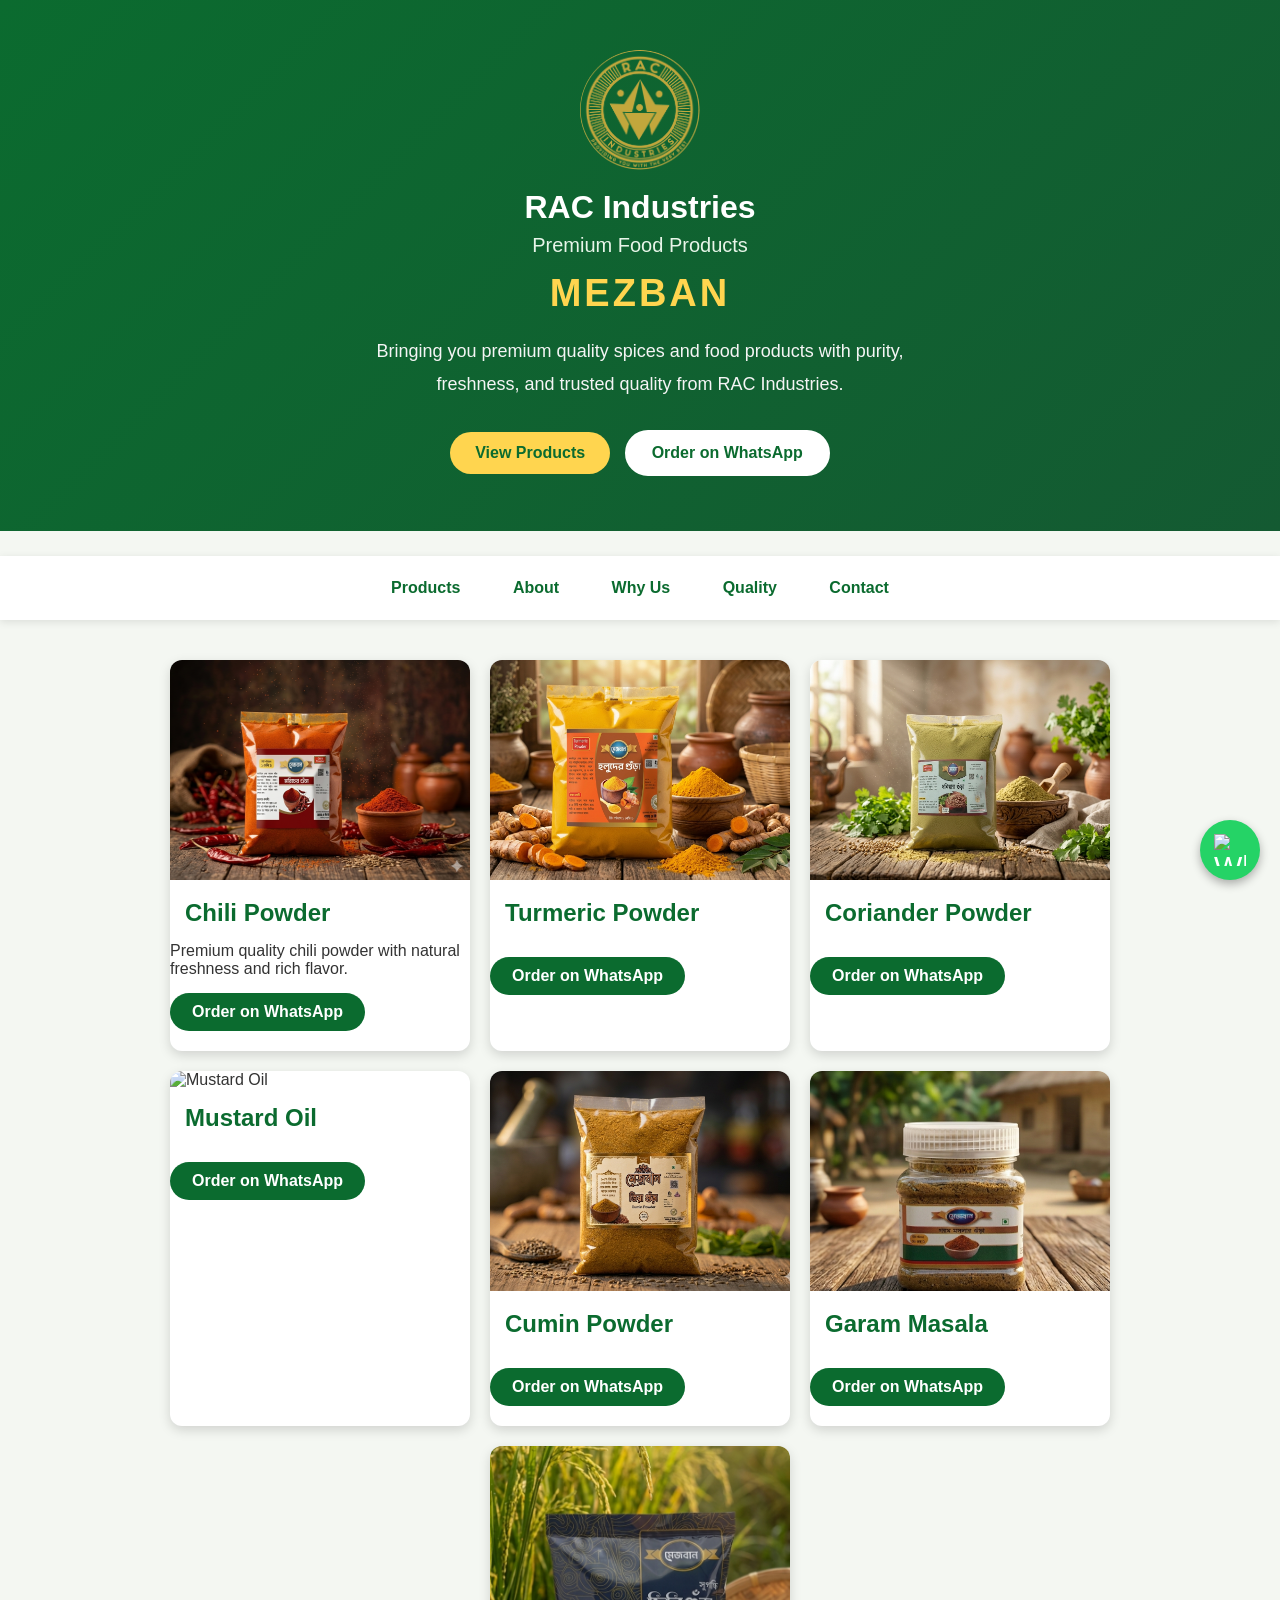
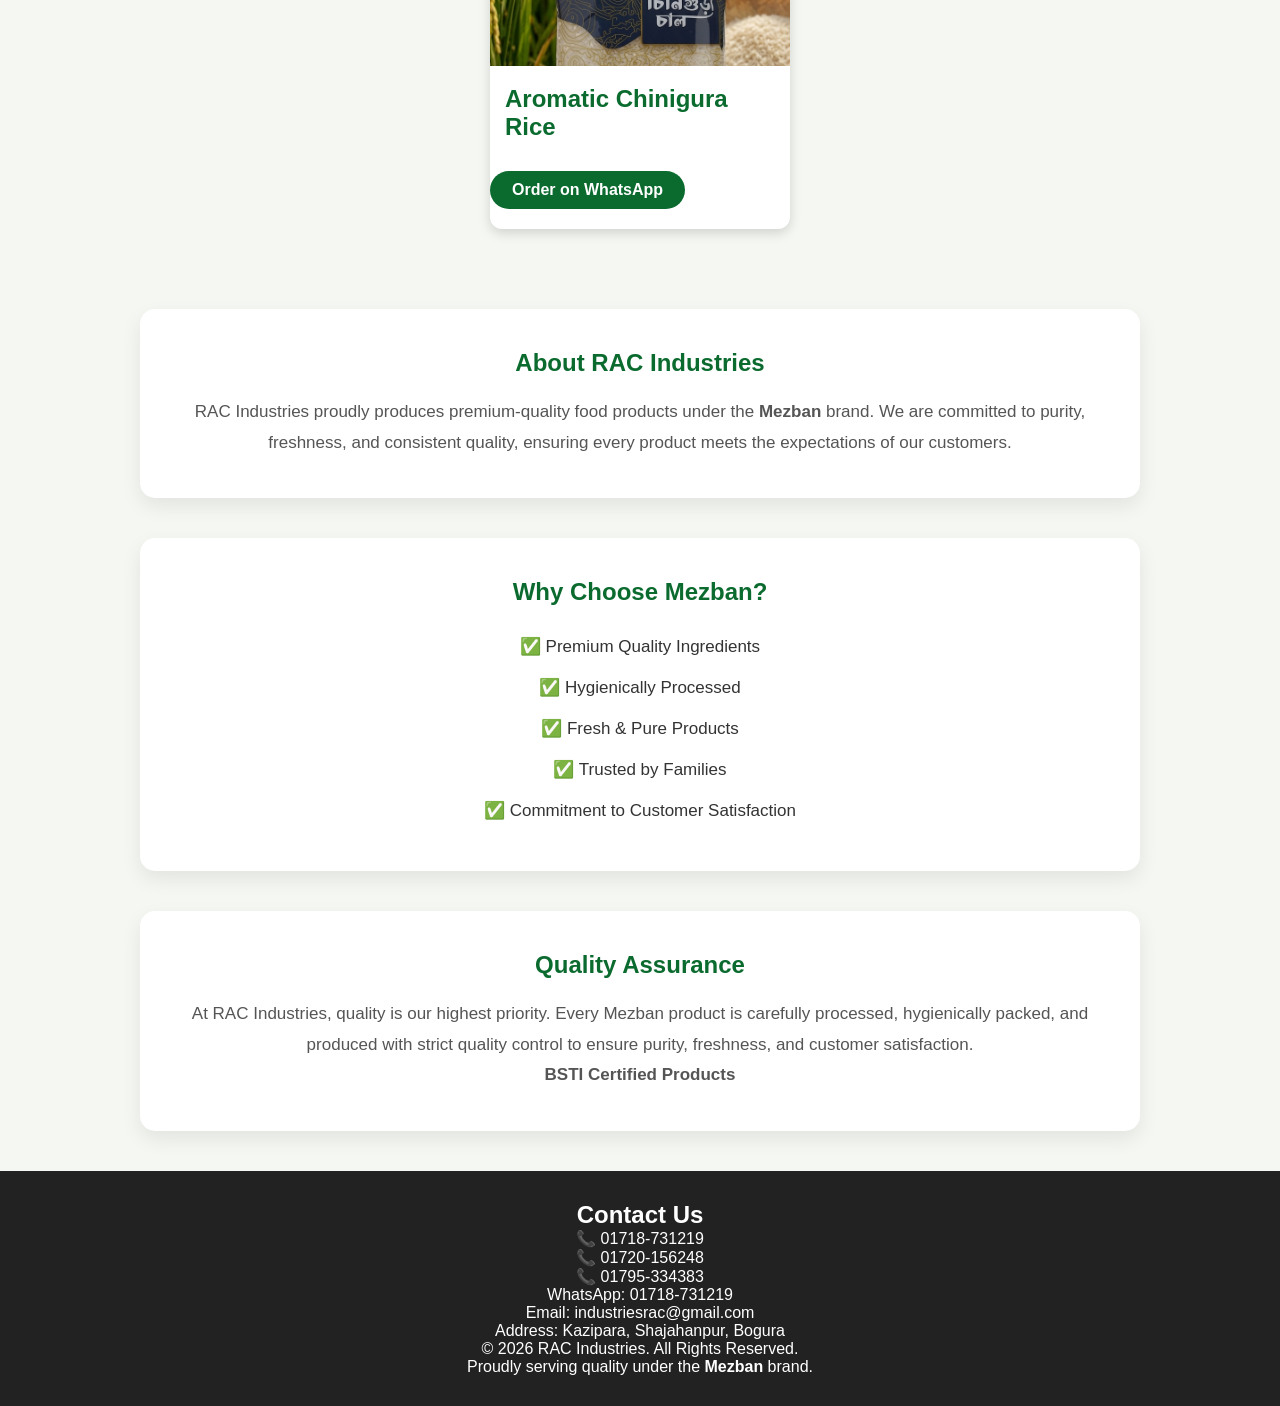
==== index.html @ 9e171b33 "Update index.html" ====
<!DOCTYPE html>
<html lang="en">
<head>
<meta charset="UTF-8">
<meta name="viewport" content="width=device-width, initial-scale=1.0">
<title>RAC Industries</title>
<link rel="icon" type="image/png" href="logo.png">
  <meta name="description" content="RAC Industries - Premium Food Products under Mezban brand. Providing pure and quality spices, mustard oil, aromatic rice and other food products.">

<meta name="keywords" content="RAC Industries, Mezban, spices, mustard oil, turmeric powder, chili powder, cumin powder, garam masala, Chinigura rice">

<meta name="author" content="RAC Industries">
<link rel="stylesheet" href="style.css">


</head>

<body>

<header>
<img src="logo.png" class="logo">

<h1>RAC Industries</h1>

<p class="subtitle">Premium Food Products</p>

<h2>MEZBAN</h2>

<p class="hero-text">
  Bringing you premium quality spices and food products
  with purity, freshness, and trusted quality from RAC Industries.
</p>
<div class="hero-buttons">
  <a href="#products" class="btn">View Products</a>

  <a href="https://wa.me/8801718731219" class="btn btn-outline" target="_blank">
    Order on WhatsApp
  </a>
</div>
  
</header>
<nav>
  <a href="#products">Products</a>
  <a href="#about">About</a>
  <a href="#why-us">Why Us</a>
  <a href="#quality">Quality</a>
  <a href="#contact">Contact</a>
</nav>
<section id="products" class="products">

<div class="card">
  <img src="chili.png" alt="Chili Powder">
  <h2>Chili Powder</h2>
  <p>
  Premium quality chili powder with natural freshness and rich flavor.
</p>
  <a href="https://wa.me/8801718731219" class="order-btn" target="_blank">
    Order on WhatsApp
  </a>
</div>

<div class="card">
  <img src="turmeric.png" alt="Turmeric Powder">
  <h2>Turmeric Powder</h2>
  <a href="https://wa.me/8801718731219" class="order-btn" target="_blank">
    Order on WhatsApp
  </a>
</div>

<div class="card">
  <img src="coriander.png" alt="Coriander Powder">
  <h2>Coriander Powder</h2>
  <a href="https://wa.me/8801718731219" class="order-btn" target="_blank">
    Order on WhatsApp
  </a>
</div>

<div class="card">
  <img src="mustard-oil.png" alt="Mustard Oil">
  <h2>Mustard Oil</h2>
  <a href="https://wa.me/8801718731219" class="order-btn" target="_blank">
    Order on WhatsApp
  </a>
</div>

<div class="card">
  <img src="cumin.png" alt="Cumin Powder">
  <h2>Cumin Powder</h2>
  <a href="https://wa.me/8801718731219" class="order-btn" target="_blank">
    Order on WhatsApp
  </a>
</div>

<div class="card">
  <img src="garam-masala.png" alt="Garam Masala">
  <h2>Garam Masala</h2>
  <a href="https://wa.me/8801718731219" class="order-btn" target="_blank">
    Order on WhatsApp
  </a>
</div>

<div class="card">
  <img src="chinigura-rice.png" alt="Aromatic Chinigura Rice">
  <h2>Aromatic Chinigura Rice</h2>
  <a href="https://wa.me/8801718731219" class="order-btn" target="_blank">
    Order on WhatsApp
  </a>
</div>

</section>
<section id="about">
  <h2>About RAC Industries</h2>

  <p>
    RAC Industries proudly produces premium-quality food products under the
    <strong>Mezban</strong> brand. We are committed to purity, freshness, and
    consistent quality, ensuring every product meets the expectations of our customers.
  </p>

</section>
  <section id="why-us">

  <h2>Why Choose Mezban?</h2>

  <ul>
    <li>✅ Premium Quality Ingredients</li>
    <li>✅ Hygienically Processed</li>
    <li>✅ Fresh & Pure Products</li>
    <li>✅ Trusted by Families</li>
    <li>✅ Commitment to Customer Satisfaction</li>
  </ul>

</section>
  <section id="quality">

  <h2>Quality Assurance</h2>

  <p>
    At RAC Industries, quality is our highest priority. Every Mezban product is
    carefully processed, hygienically packed, and produced with strict quality
    control to ensure purity, freshness, and customer satisfaction.
  </p>

  <p><strong>BSTI Certified Products</strong></p>

</section>
<footer id="contact">

<h2>Contact Us</h2>

<p>📞 01718-731219</p>
<p>📞 01720-156248</p>
<p>📞 01795-334383</p>

<p>WhatsApp: 01718-731219</p>

<p>Email: industriesrac@gmail.com</p>

<p>Address: Kazipara, Shajahanpur, Bogura</p>
<p>© 2026 RAC Industries. All Rights Reserved.</p>
<p>Proudly serving quality under the <strong>Mezban</strong> brand.</p>
</footer>
<a href="https://wa.me/8801718731219" class="whatsapp" target="_blank" aria-label="Chat on WhatsApp">
  <img src="https://upload.wikimedia.org/wikipedia/commons/6/6b/WhatsApp.svg" alt="WhatsApp">
</a>
</body>
</html>
---- style.css ----
*{
  margin:0;
  padding:0;
  box-sizing:border-box;
}

body{
  font-family:Arial,sans-serif;
  background:#f4f7f2;
  color:#333;
}

header{
  background: linear-gradient(135deg, #0b6b2f, #145a32);
  color: white;
  text-align: center;
  padding: 50px 20px;
}

.logo{
  width:120px;
  border-radius:50%;
  margin-bottom:15px;
}

.products{
  display:flex;
  flex-wrap:wrap;
  justify-content:center;
  gap:20px;
  padding:40px 20px;
}

.card{
  background:white;
  width:300px;
  border-radius:12px;
  overflow:hidden;
  box-shadow:0 4px 12px rgba(0,0,0,.15);
  transition:.3s;
}

.card:hover{
  transform:translateY(-8px);
  box-shadow:0 10px 25px rgba(0,0,0,0.2);
}

.card img{
  width:100%;
  height:220px;
  object-fit:cover;
}

.card h2{
  padding:15px;
  color:#0b6b2f;
}

footer{
  background:#222;
  color:white;
  text-align:center;
  padding:30px;
}
.hero-buttons {
  margin-top: 25px;
}

.btn {
  display: inline-block;
  background: #d32f2f;
  color: #fff;
  text-decoration: none;
  padding: 12px 24px;
  border-radius: 30px;
  margin: 5px;
  font-weight: bold;
  transition: 0.3s;
}

.btn:hover {
  background: #b71c1c;
}

.btn-outline {
  background: transparent;
  border: 2px solid #fff;
  color: #fff;
}

.btn-outline:hover {
  background: #fff;
  color: #d32f2f;
}
#about,
#why-us,
#quality {
  max-width: 1000px;
  margin: 40px auto;
  padding: 40px;
  background: #ffffff;
  border-radius: 15px;
  box-shadow: 0 8px 20px rgba(0,0,0,0.08);
  text-align: center;
}

#about h2,
#why-us h2,
#quality h2 {
  color: #0b6b2f;
  margin-bottom: 20px;
}

#about p,
#quality p {
  line-height: 1.8;
  font-size: 17px;
  color: #555;
}

#why-us ul {
  list-style: none;
  padding: 0;
}

#why-us li {
  padding: 10px 0;
  font-size: 17px;
}
.whatsapp {
  position: fixed;
  bottom: 20px;
  right: 20px;
  width: 60px;
  height: 60px;
  background: #25D366;
  color: white;
  border-radius: 50%;
  display: flex;
  justify-content: center;
  align-items: center;
  font-size: 30px;
  text-decoration: none;
  box-shadow: 0 4px 10px rgba(0,0,0,.3);
  z-index: 9999;
}

.whatsapp:hover {
  transform: scale(1.1);
}
.whatsapp img{
  width:32px;
  height:32px;
}
.subtitle{
  color:#e8f5e9;
  font-size:20px;
  margin:8px 0;
}

header h2{
  font-size:38px;
  color:#ffd54f;
  letter-spacing:3px;
  margin:15px 0 10px;
}

.tagline{
  font-size:18px;
  color:#ffffff;
  font-style:italic;
}
.order-btn{
  display:inline-block;
  margin:15px 0 20px;
  padding:10px 22px;
  background:#0b6b2f;
  color:white;
  text-decoration:none;
  border-radius:25px;
  font-weight:bold;
  transition:.3s;
}

.order-btn:hover{
  background:#084d22;
}
nav{
  margin-top:25px;
  position:sticky;
  top:0;
  z-index:1000;
  padding:10px;
}

nav a{
  display:inline-block;
  color:#fff;
  text-decoration:none;
  margin:0 12px;
  font-weight:bold;
  padding:8px 12px;
  border-radius:20px;
  transition:.3s;
}

nav a:hover{
  background:#ffd54f;
  color:#0b6b2f;
}
@media (max-width:768px){

  header{
    padding:35px 15px;
  }

  header h1{
    font-size:28px;
  }

  header h2{
    font-size:30px;
  }

  .hero-text{
    font-size:15px;
    padding:0 10px;
  }

  nav a{
    display:block;
    margin:8px 0;
  }

  .products{
    padding:20px 10px;
  }

  .card{
    width:95%;
  }

  #about,
  #why-us,
  #quality{
    margin:20px 10px;
    padding:25px 15px;
  }

  footer{
    padding:25px 15px;
  }

}
.hero-text{
  max-width:600px;
  margin:20px auto;
  font-size:17px;
  line-height:1.7;
  color:#f1f1f1;
}
nav a{
  color:#0b6b2f !important;
  font-weight:bold;
}

nav{
  background:#ffffff !important;
  text-align:center;
  padding:15px;
}
nav {
  background: #ffffff !important;
  text-align: center;
  padding: 15px;
  box-shadow: 0 2px 8px rgba(0,0,0,0.1);
}

nav a {
  color: #0b6b2f !important;
}
.hero-text{
  max-width:600px;
  margin:20px auto;
  font-size:18px;
  line-height:1.8;
  color:#f5f5f5;
}

.hero-buttons{
  margin-top:25px;
}

.btn{
  display:inline-block;
  padding:12px 25px;
  margin:5px;
  border-radius:30px;
  background:#ffd54f;
  color:#0b6b2f;
  text-decoration:none;
  font-weight:bold;
  transition:.3s;
}

.btn:hover{
  transform:translateY(-3px);
}

.btn-outline{
  background:white;
  color:#0b6b2f;
}
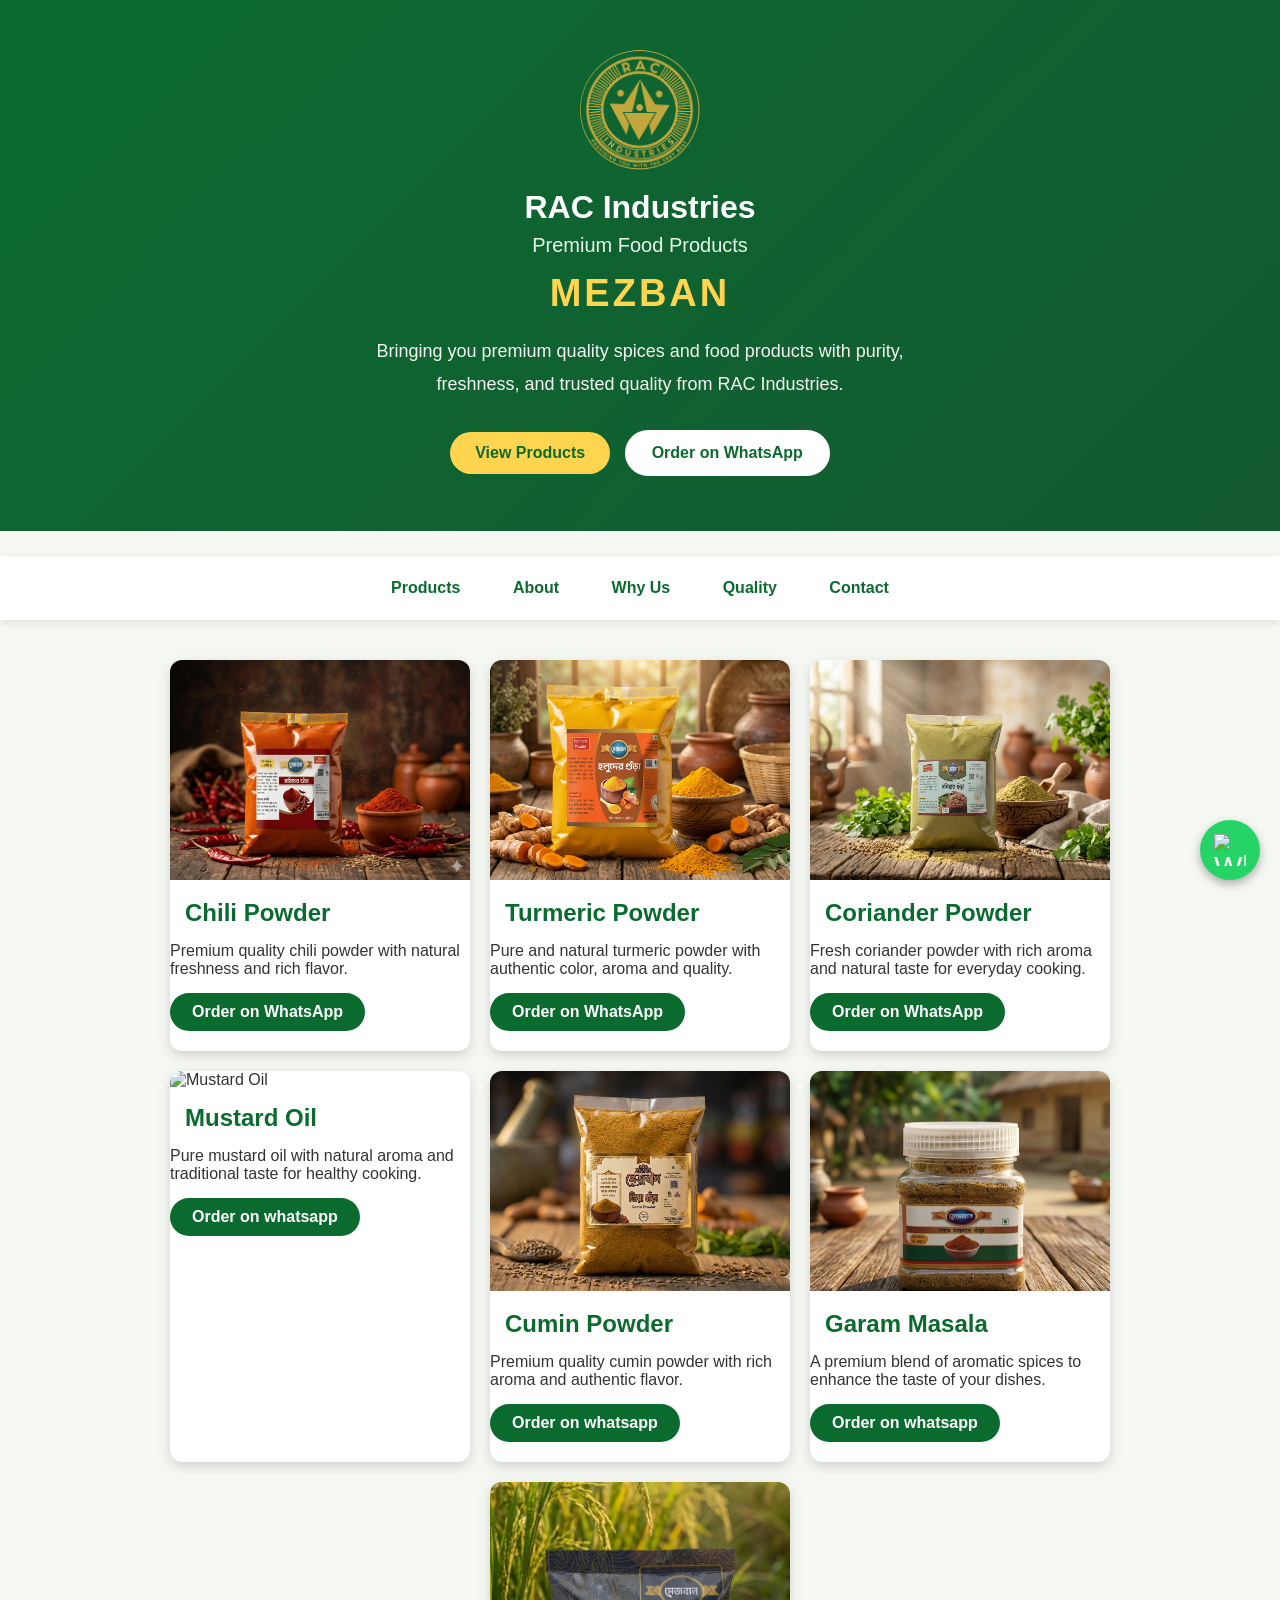
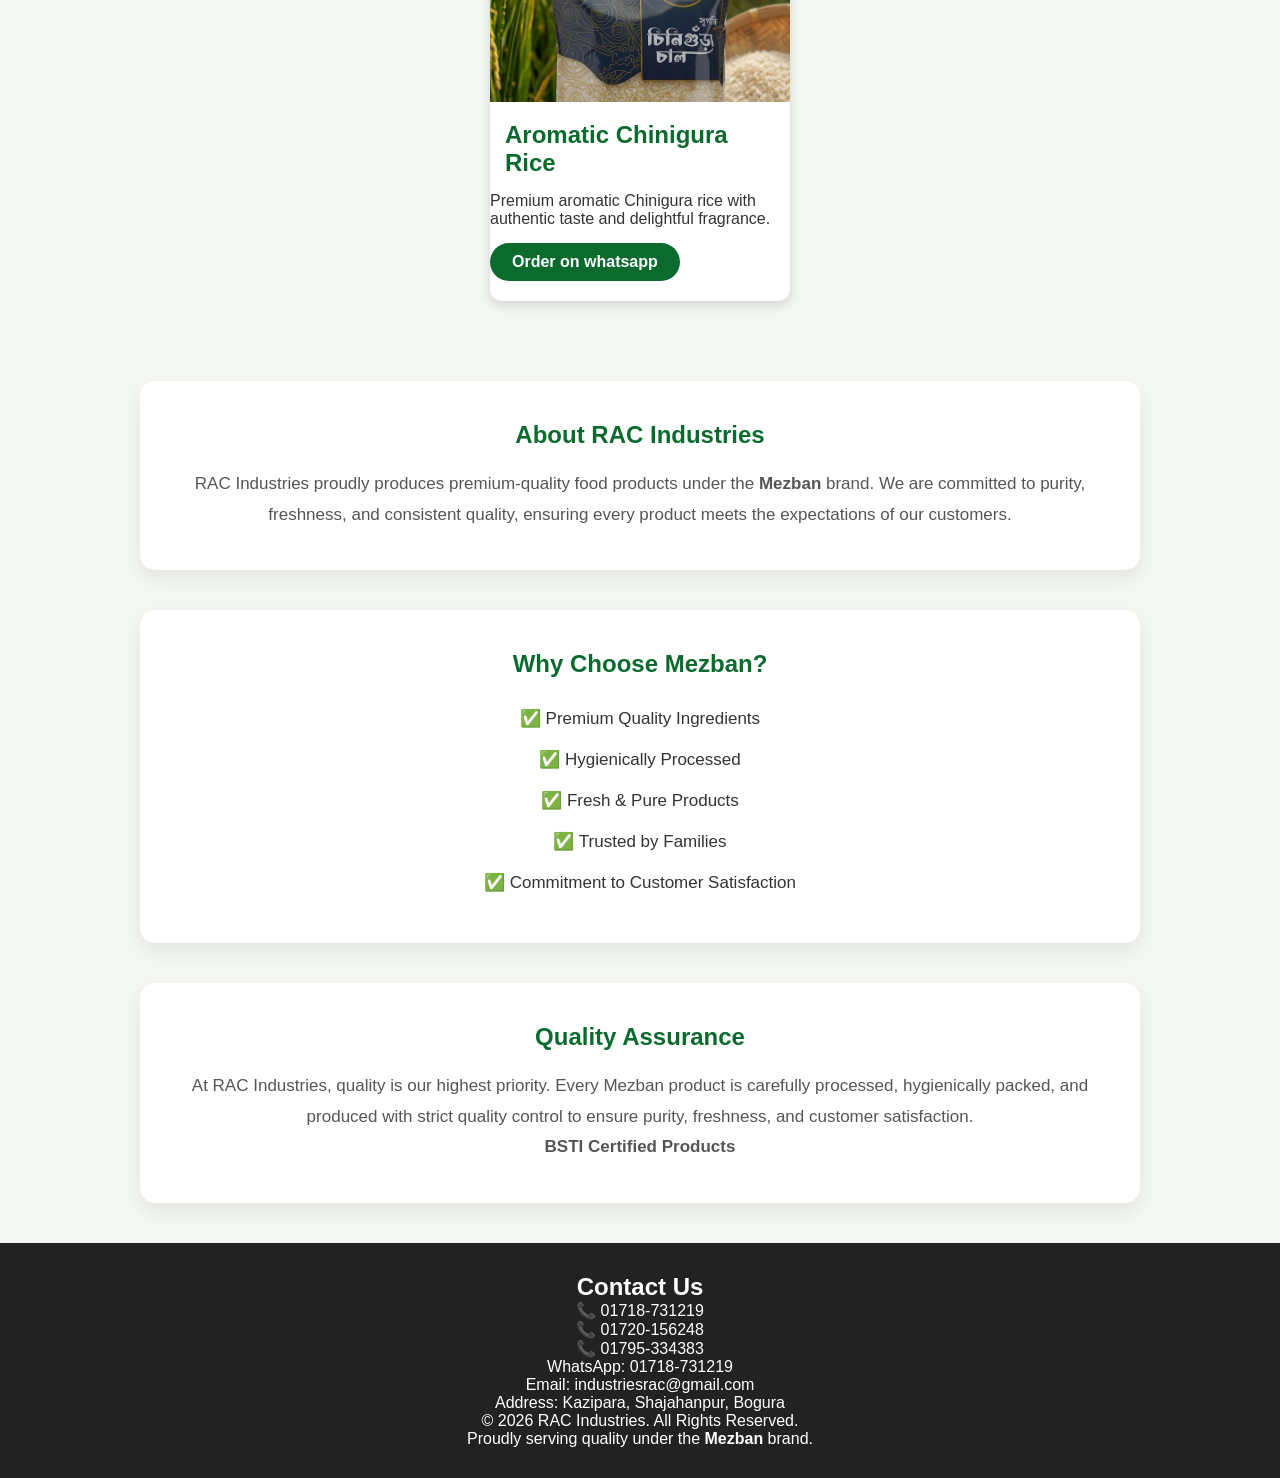
==== commit ca09cc09: "Update index.html" ====
--- a/index.html
+++ b/index.html
@@ -62,6 +62,9 @@
 <div class="card">
   <img src="turmeric.png" alt="Turmeric Powder">
   <h2>Turmeric Powder</h2>
+  <p>
+  Pure and natural turmeric powder with authentic color, aroma and quality.
+</p>
   <a href="https://wa.me/8801718731219" class="order-btn" target="_blank">
     Order on WhatsApp
   </a>
@@ -70,6 +73,9 @@
 <div class="card">
   <img src="coriander.png" alt="Coriander Powder">
   <h2>Coriander Powder</h2>
+  <p>
+  Fresh coriander powder with rich aroma and natural taste for everyday cooking.
+</p>
   <a href="https://wa.me/8801718731219" class="order-btn" target="_blank">
     Order on WhatsApp
   </a>
@@ -78,32 +84,52 @@
 <div class="card">
   <img src="mustard-oil.png" alt="Mustard Oil">
   <h2>Mustard Oil</h2>
+
+  <p>
+    Pure mustard oil with natural aroma and traditional taste for healthy cooking.
+  </p>
+
   <a href="https://wa.me/8801718731219" class="order-btn" target="_blank">
-    Order on WhatsApp
+    Order on whatsapp
   </a>
 </div>
 
 <div class="card">
   <img src="cumin.png" alt="Cumin Powder">
   <h2>Cumin Powder</h2>
+
+  <p>
+    Premium quality cumin powder with rich aroma and authentic flavor.
+  </p>
+
   <a href="https://wa.me/8801718731219" class="order-btn" target="_blank">
-    Order on WhatsApp
+    Order on whatsapp
   </a>
 </div>
 
 <div class="card">
   <img src="garam-masala.png" alt="Garam Masala">
   <h2>Garam Masala</h2>
+
+  <p>
+    A premium blend of aromatic spices to enhance the taste of your dishes.
+  </p>
+
   <a href="https://wa.me/8801718731219" class="order-btn" target="_blank">
-    Order on WhatsApp
+    Order on whatsapp
   </a>
 </div>
 
 <div class="card">
   <img src="chinigura-rice.png" alt="Aromatic Chinigura Rice">
   <h2>Aromatic Chinigura Rice</h2>
+
+  <p>
+    Premium aromatic Chinigura rice with authentic taste and delightful fragrance.
+  </p>
+
   <a href="https://wa.me/8801718731219" class="order-btn" target="_blank">
-    Order on WhatsApp
+    Order on whatsapp
   </a>
 </div>
 
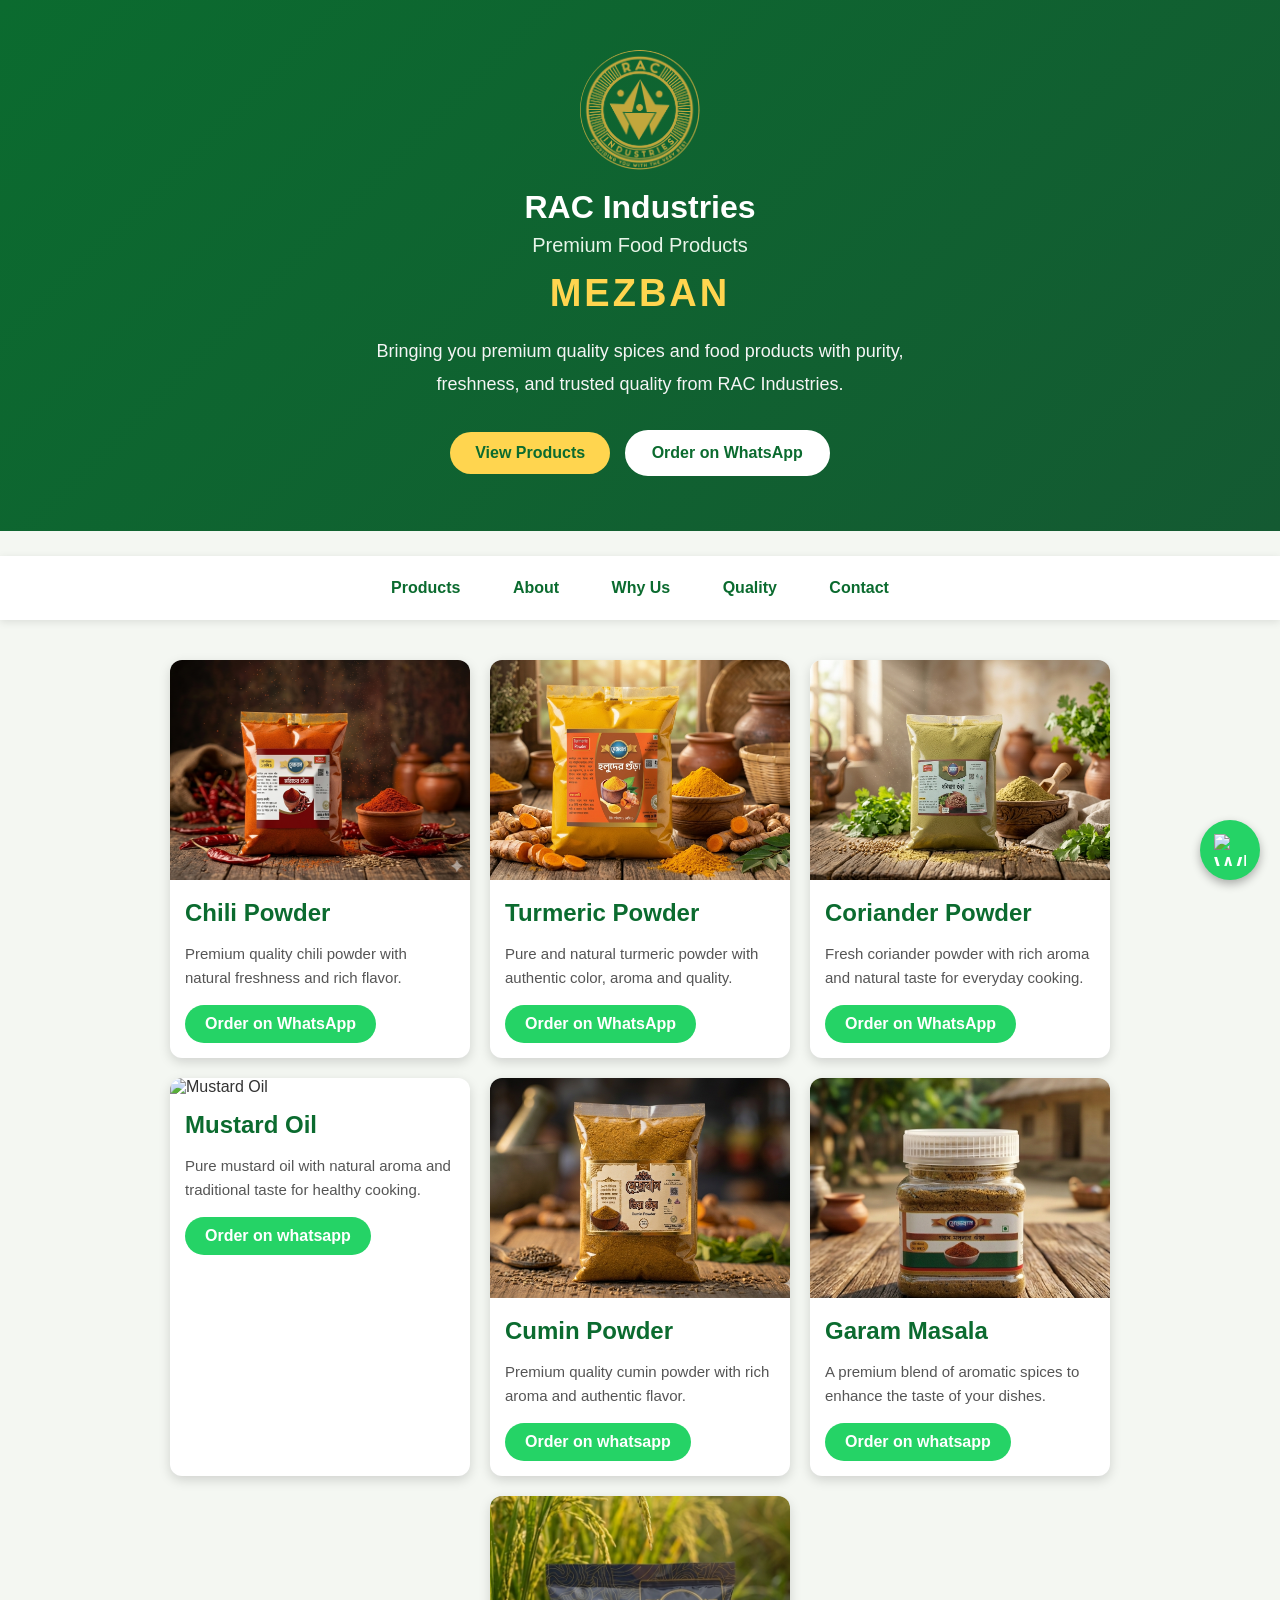
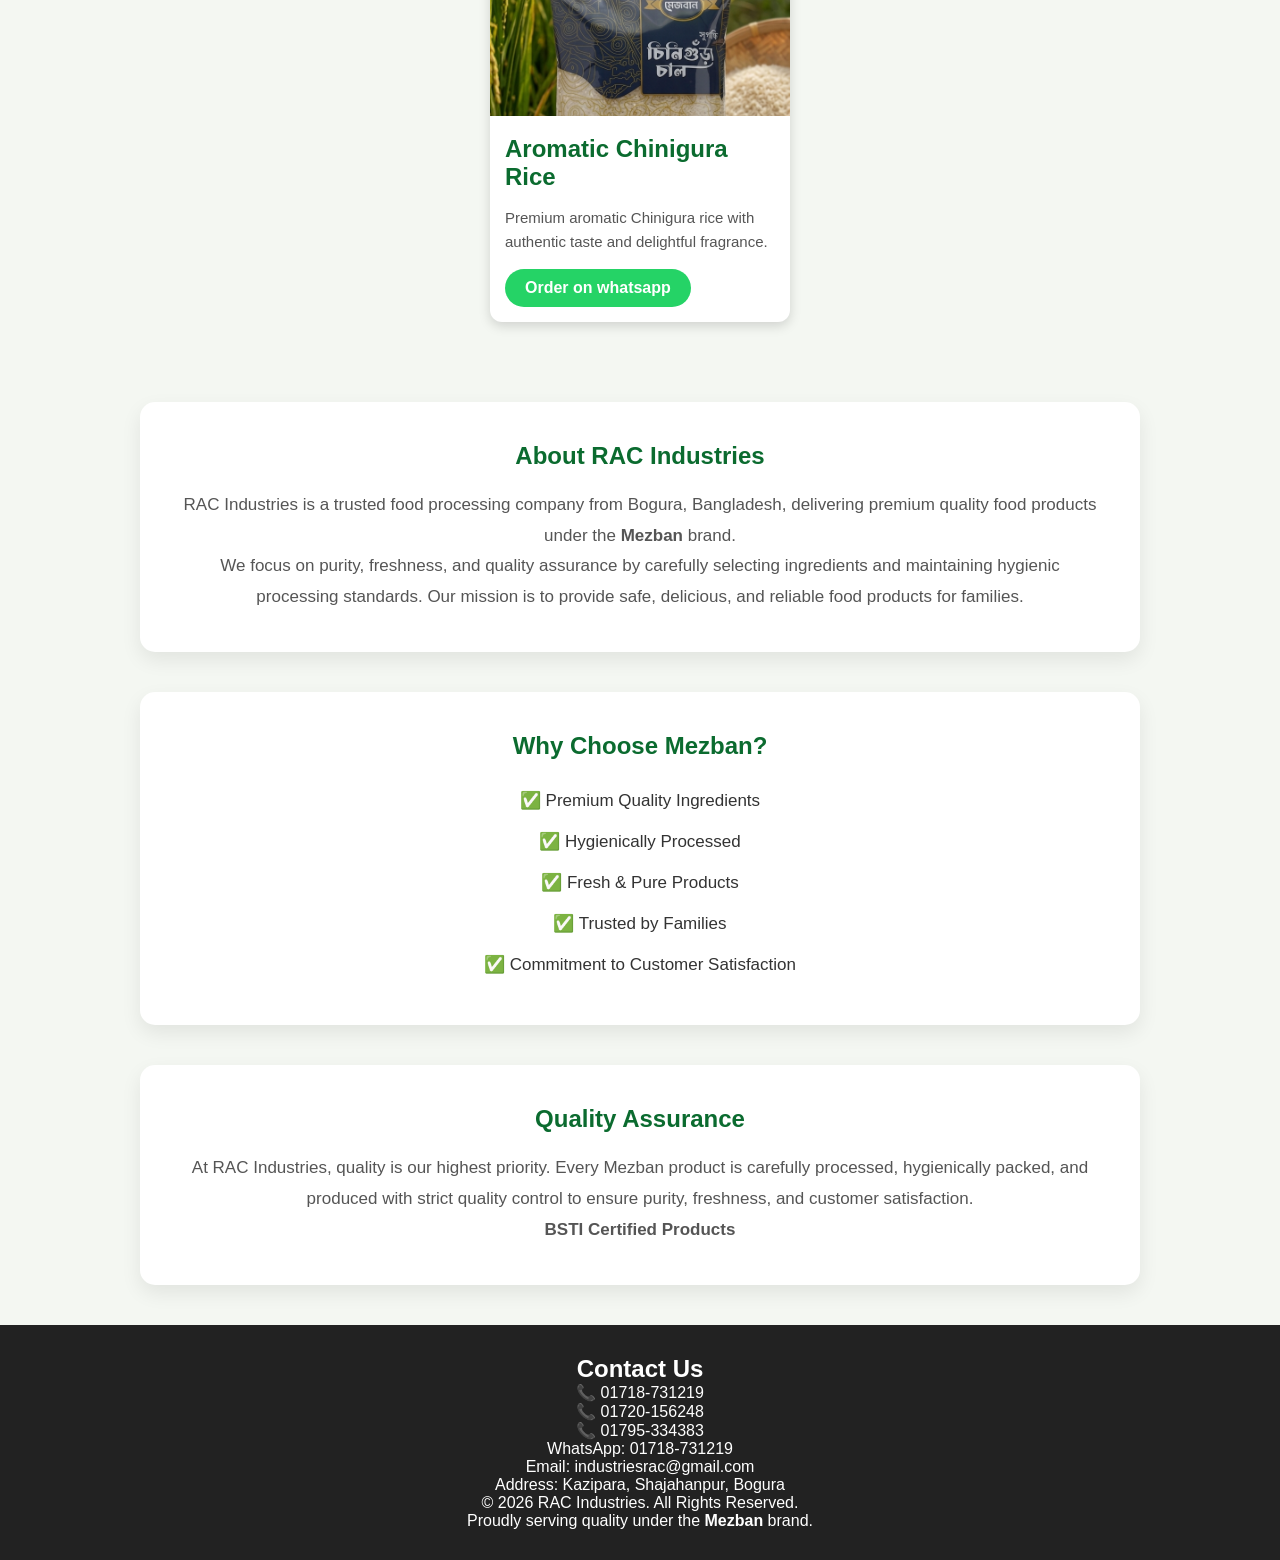
==== commit 576888c5: "Update index.html" ====
--- a/index.html
+++ b/index.html
@@ -135,12 +135,19 @@
 
 </section>
 <section id="about">
+
   <h2>About RAC Industries</h2>
 
   <p>
-    RAC Industries proudly produces premium-quality food products under the
-    <strong>Mezban</strong> brand. We are committed to purity, freshness, and
-    consistent quality, ensuring every product meets the expectations of our customers.
+    RAC Industries is a trusted food processing company from Bogura, Bangladesh,
+    delivering premium quality food products under the
+    <strong>Mezban</strong> brand.
+  </p>
+
+  <p>
+    We focus on purity, freshness, and quality assurance by carefully selecting
+    ingredients and maintaining hygienic processing standards.
+    Our mission is to provide safe, delicious, and reliable food products for families.
   </p>
 
 </section>
--- a/style.css
+++ b/style.css
@@ -311,3 +311,26 @@
   background:white;
   color:#0b6b2f;
 }
+.card p{
+  padding:0 15px;
+  color:#555;
+  line-height:1.6;
+  font-size:15px;
+}
+
+.order-btn{
+  display:inline-block;
+  margin:15px;
+  padding:10px 20px;
+  background:#25D366;
+  color:white;
+  text-decoration:none;
+  border-radius:25px;
+  font-weight:bold;
+  transition:.3s;
+}
+
+.order-btn:hover{
+  background:#128C7E;
+  transform:translateY(-3px);
+}
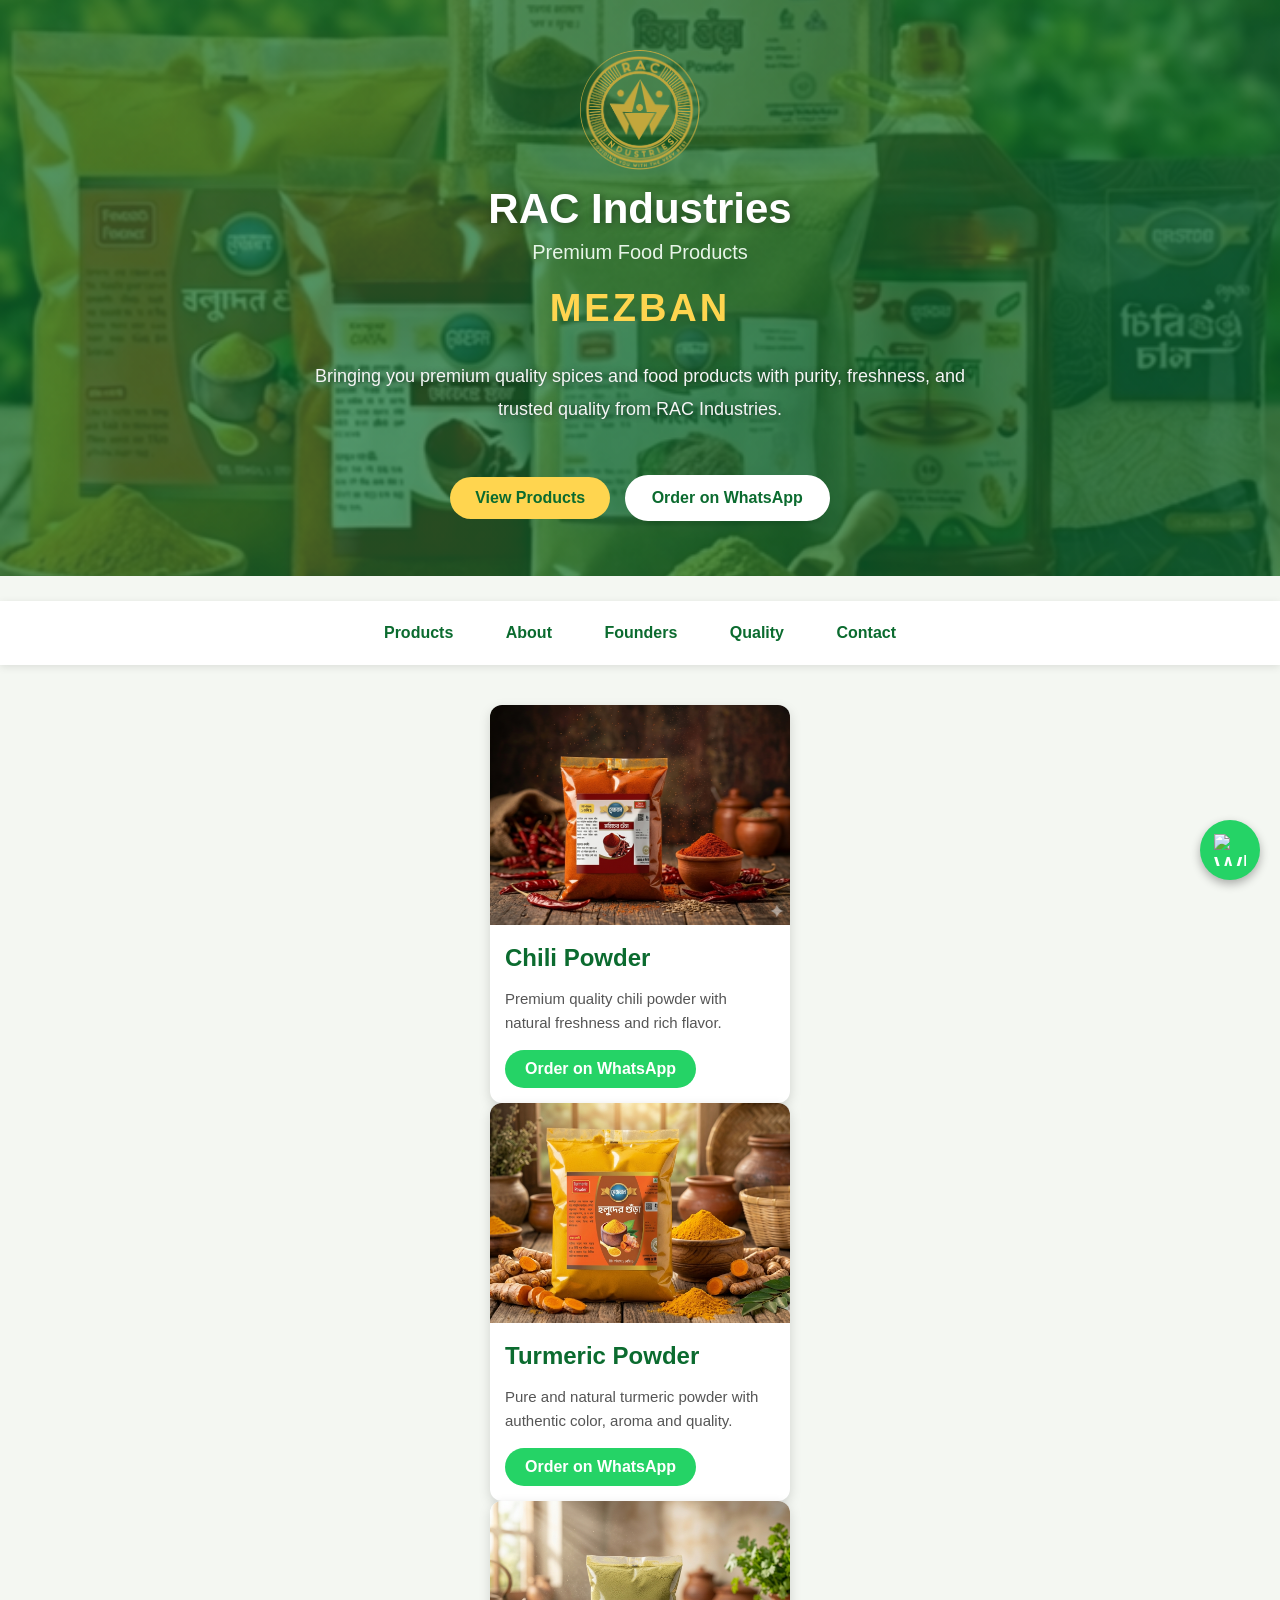
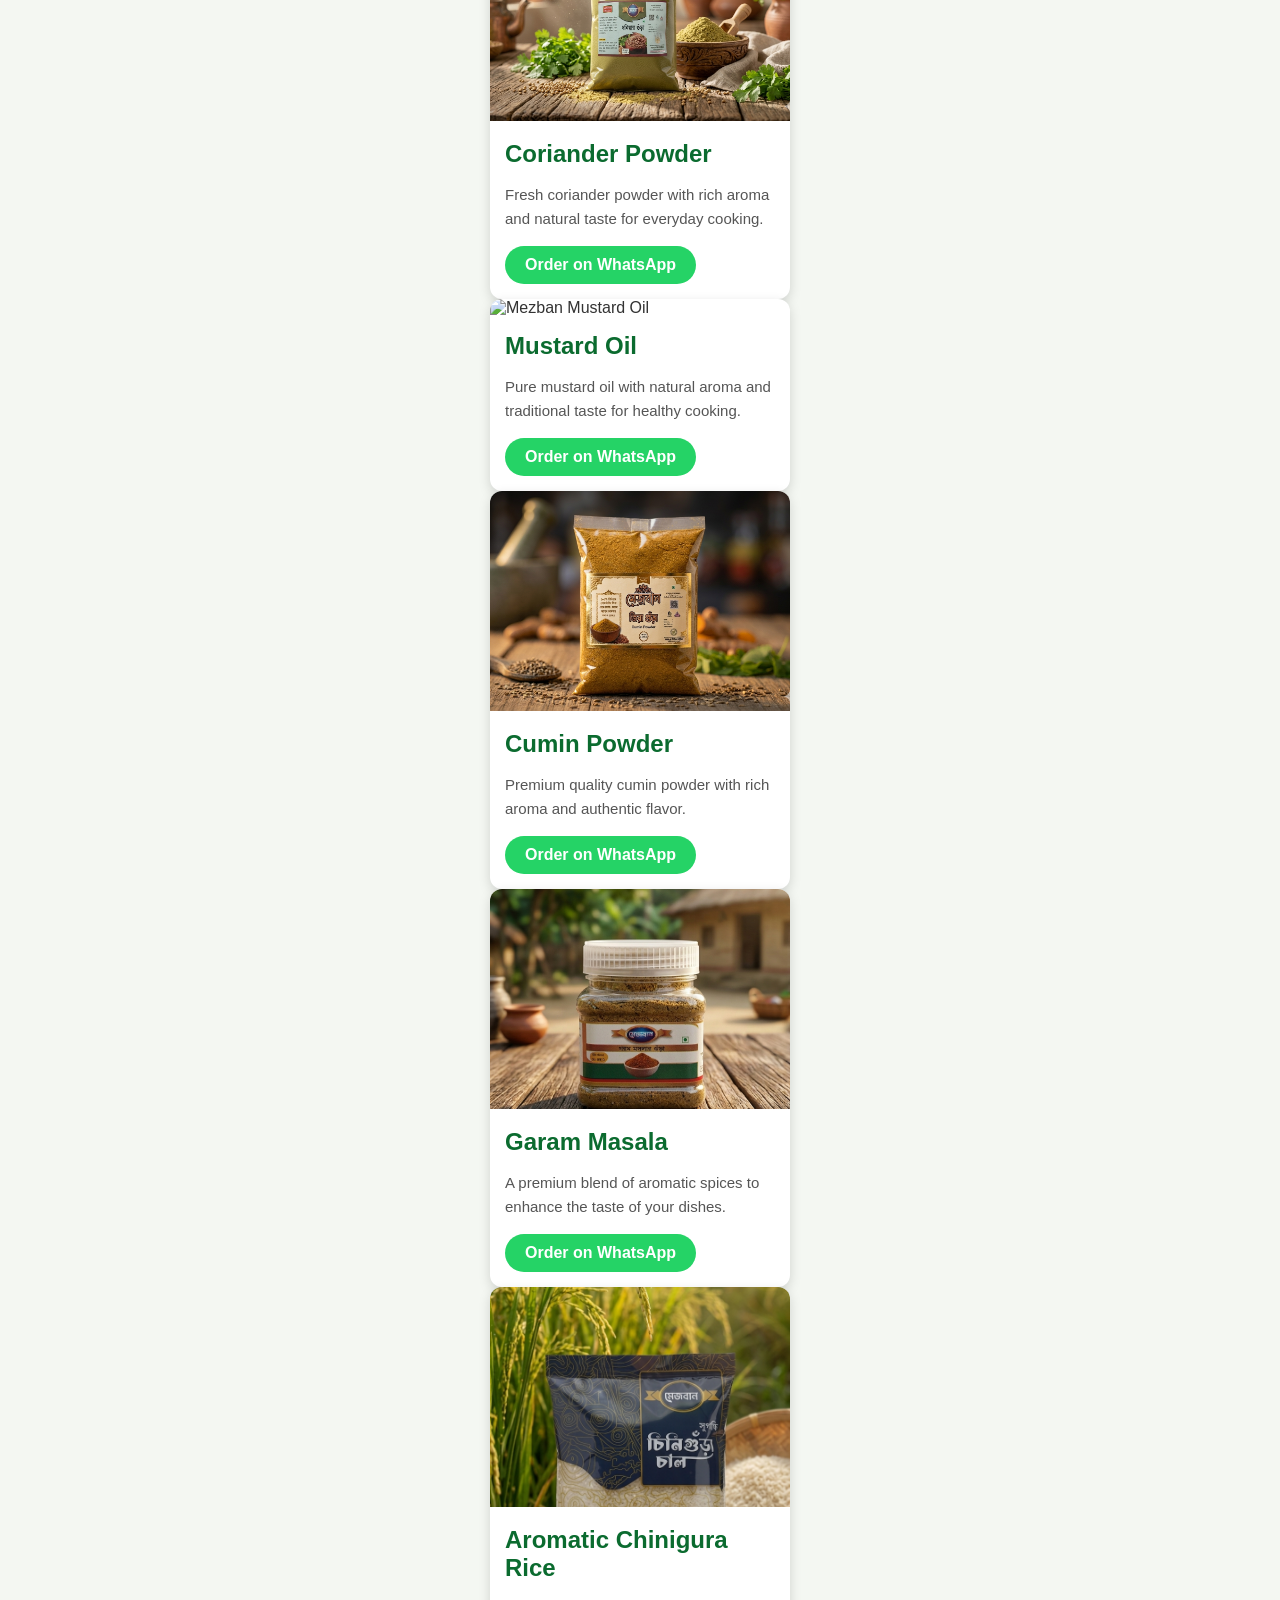
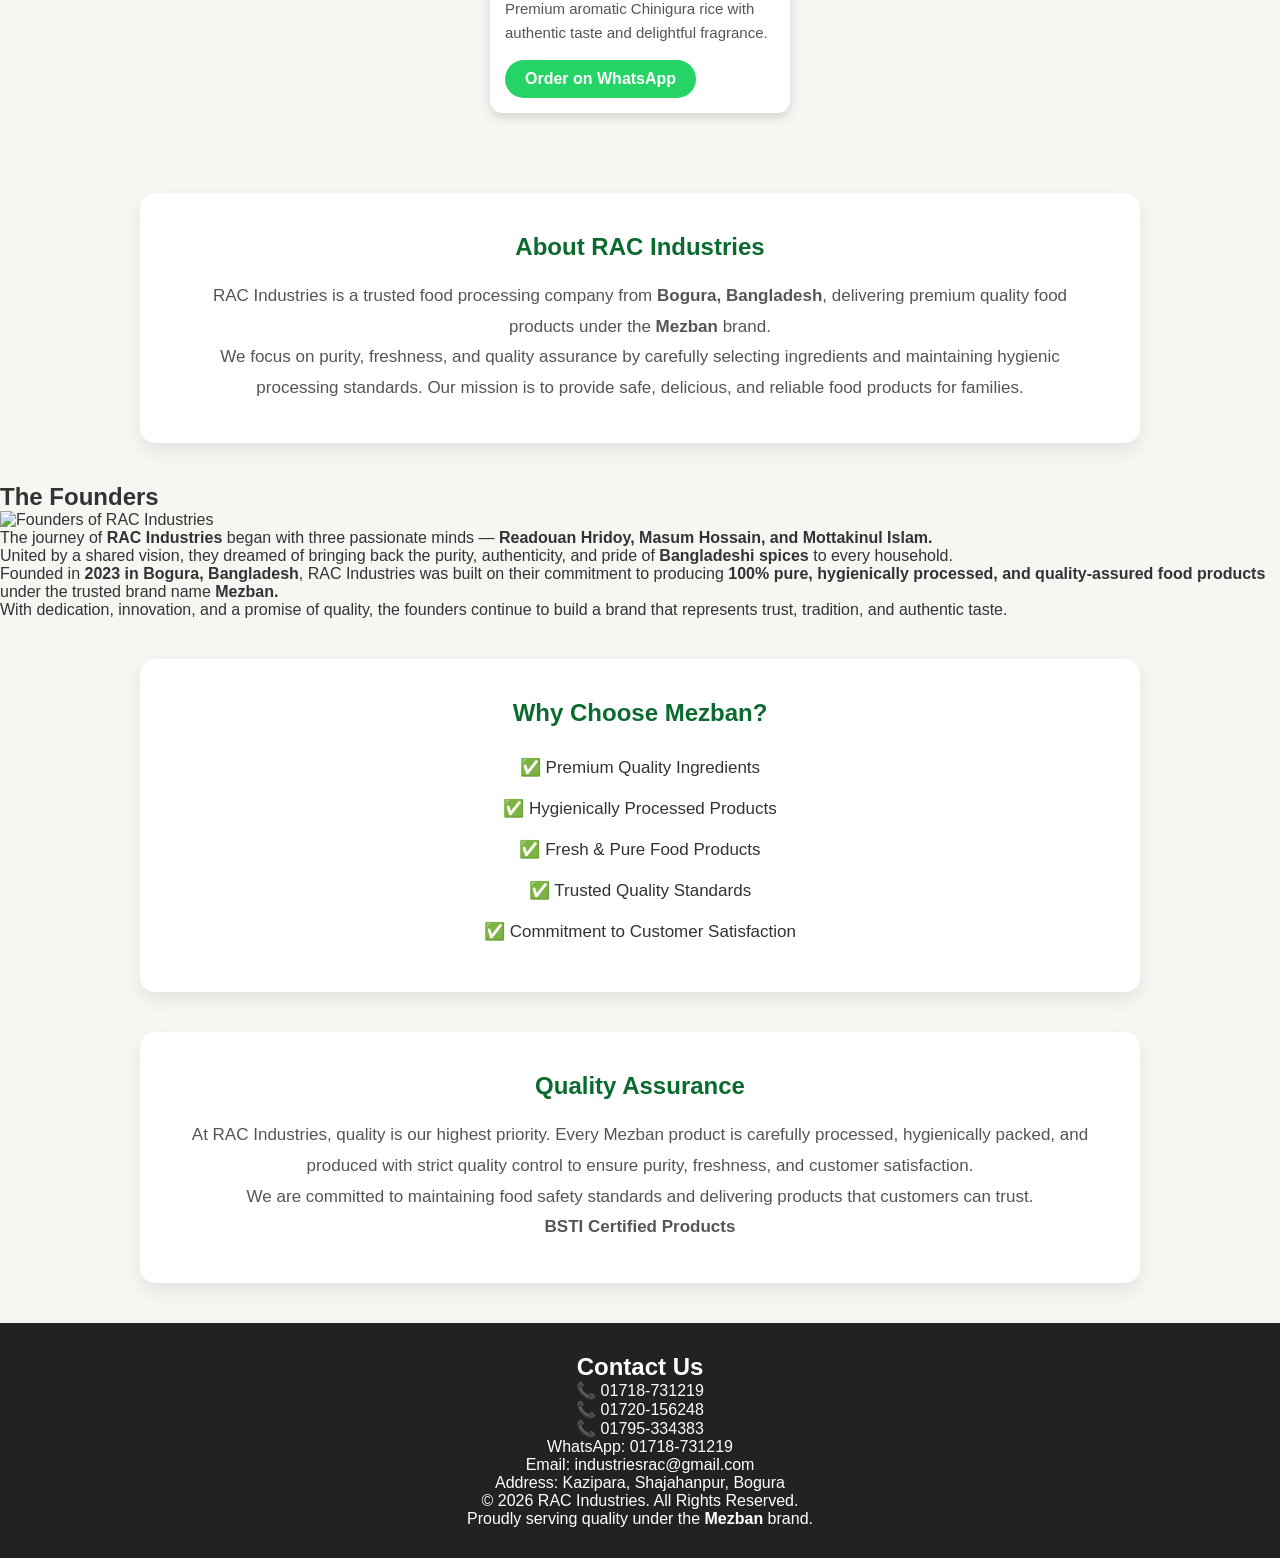
==== commit a60d8f81: "Update index.html" ====
--- a/index.html
+++ b/index.html
@@ -1,201 +1,496 @@
 <!DOCTYPE html>
 <html lang="en">
+
 <head>
+
 <meta charset="UTF-8">
 <meta name="viewport" content="width=device-width, initial-scale=1.0">
-<title>RAC Industries</title>
+
+<title>RAC Industries | MEZBAN - Premium Food Products</title>
+
 <link rel="icon" type="image/png" href="logo.png">
-  <meta name="description" content="RAC Industries - Premium Food Products under Mezban brand. Providing pure and quality spices, mustard oil, aromatic rice and other food products.">
-
-<meta name="keywords" content="RAC Industries, Mezban, spices, mustard oil, turmeric powder, chili powder, cumin powder, garam masala, Chinigura rice">
+
+<meta name="description" content="RAC Industries - Premium food products under MEZBAN brand. Pure spices, mustard oil, aromatic rice and quality food products from Bogura, Bangladesh.">
+
+<meta name="keywords" content="RAC Industries, MEZBAN, spices, mustard oil, turmeric powder, chili powder, cumin powder, garam masala, Chinigura rice">
 
 <meta name="author" content="RAC Industries">
+
 <link rel="stylesheet" href="style.css">
 
 
+<!-- Open Graph SEO -->
+
+<meta property="og:title" content="RAC Industries | MEZBAN">
+
+<meta property="og:description" content="Premium quality spices, mustard oil and aromatic rice from RAC Industries.">
+
+<meta property="og:image" content="https://industriesrac.github.io/RAC-Industries/logo.png">
+
+<meta property="og:url" content="https://industriesrac.github.io/RAC-Industries/">
+
+<meta property="og:type" content="website">
+
+
+<meta name="theme-color" content="#0b6b2f">
+
+
+<!-- Organization Schema -->
+
+<script type="application/ld+json">
+
+{
+ "@context":"https://schema.org",
+ "@type":"Organization",
+ "name":"RAC Industries",
+ "url":"https://industriesrac.github.io/RAC-Industries/",
+ "logo":"https://industriesrac.github.io/RAC-Industries/logo.png",
+ "brand":"MEZBAN",
+ "email":"industriesrac@gmail.com",
+ "telephone":"+8801718731219",
+
+ "address":{
+   "@type":"PostalAddress",
+   "addressLocality":"Bogura",
+   "addressCountry":"BD"
+ },
+
+ "sameAs":[]
+}
+
+</script>
+
+
 </head>
 
+
 <body>
 
-<header>
-<img src="logo.png" class="logo">
+
+<!-- Hero Section -->
+
+<header class="hero">
+
+
+<img src="logo.png" class="logo" alt="RAC Industries Logo">
+
 
 <h1>RAC Industries</h1>
 
-<p class="subtitle">Premium Food Products</p>
+
+<p class="subtitle">
+Premium Food Products
+</p>
+
 
 <h2>MEZBAN</h2>
 
+
 <p class="hero-text">
-  Bringing you premium quality spices and food products
-  with purity, freshness, and trusted quality from RAC Industries.
-</p>
+Bringing you premium quality spices and food products with purity, freshness, and trusted quality from RAC Industries.
+</p>
+
+
 <div class="hero-buttons">
-  <a href="#products" class="btn">View Products</a>
-
-  <a href="https://wa.me/8801718731219" class="btn btn-outline" target="_blank">
-    Order on WhatsApp
-  </a>
-</div>
-  
+
+<a href="#products" class="btn">
+View Products
+</a>
+
+
+<a href="https://wa.me/8801718731219" 
+class="btn btn-outline" 
+target="_blank">
+
+Order on WhatsApp
+
+</a>
+
+
+</div>
+
+
 </header>
+
+
+
+<!-- Navigation -->
+
 <nav>
-  <a href="#products">Products</a>
-  <a href="#about">About</a>
-  <a href="#why-us">Why Us</a>
-  <a href="#quality">Quality</a>
-  <a href="#contact">Contact</a>
+
+<a href="#products">Products</a>
+
+<a href="#about">About</a>
+
+<a href="#founders">Founders</a>
+
+<a href="#quality">Quality</a>
+
+<a href="#contact">Contact</a>
+
+
 </nav>
+
+
+
+<!-- Products Section Start -->
+
 <section id="products" class="products">
 
-<div class="card">
-  <img src="chili.png" alt="Chili Powder">
-  <h2>Chili Powder</h2>
-  <p>
-  Premium quality chili powder with natural freshness and rich flavor.
-</p>
-  <a href="https://wa.me/8801718731219" class="order-btn" target="_blank">
-    Order on WhatsApp
-  </a>
-</div>
-
-<div class="card">
-  <img src="turmeric.png" alt="Turmeric Powder">
-  <h2>Turmeric Powder</h2>
-  <p>
-  Pure and natural turmeric powder with authentic color, aroma and quality.
-</p>
-  <a href="https://wa.me/8801718731219" class="order-btn" target="_blank">
-    Order on WhatsApp
-  </a>
-</div>
-
-<div class="card">
-  <img src="coriander.png" alt="Coriander Powder">
-  <h2>Coriander Powder</h2>
-  <p>
-  Fresh coriander powder with rich aroma and natural taste for everyday cooking.
-</p>
-  <a href="https://wa.me/8801718731219" class="order-btn" target="_blank">
-    Order on WhatsApp
-  </a>
-</div>
-
-<div class="card">
-  <img src="mustard-oil.png" alt="Mustard Oil">
-  <h2>Mustard Oil</h2>
-
-  <p>
-    Pure mustard oil with natural aroma and traditional taste for healthy cooking.
-  </p>
-
-  <a href="https://wa.me/8801718731219" class="order-btn" target="_blank">
-    Order on whatsapp
-  </a>
-</div>
-
-<div class="card">
-  <img src="cumin.png" alt="Cumin Powder">
-  <h2>Cumin Powder</h2>
-
-  <p>
-    Premium quality cumin powder with rich aroma and authentic flavor.
-  </p>
-
-  <a href="https://wa.me/8801718731219" class="order-btn" target="_blank">
-    Order on whatsapp
-  </a>
-</div>
-
-<div class="card">
-  <img src="garam-masala.png" alt="Garam Masala">
-  <h2>Garam Masala</h2>
-
-  <p>
-    A premium blend of aromatic spices to enhance the taste of your dishes.
-  </p>
-
-  <a href="https://wa.me/8801718731219" class="order-btn" target="_blank">
-    Order on whatsapp
-  </a>
-</div>
-
-<div class="card">
-  <img src="chinigura-rice.png" alt="Aromatic Chinigura Rice">
-  <h2>Aromatic Chinigura Rice</h2>
-
-  <p>
-    Premium aromatic Chinigura rice with authentic taste and delightful fragrance.
-  </p>
-
-  <a href="https://wa.me/8801718731219" class="order-btn" target="_blank">
-    Order on whatsapp
-  </a>
-</div>
+<div <!-- Chili Powder -->
+
+<div class="card">
+
+<img src="chili.png" alt="Mezban Chili Powder">
+
+<h2>Chili Powder</h2>
+
+<p>
+Premium quality chili powder with natural freshness and rich flavor.
+</p>
+
+<a href="https://wa.me/8801718731219" 
+class="order-btn" 
+target="_blank">
+
+Order on WhatsApp
+
+</a>
+
+</div>
+
+
+
+<!-- Turmeric Powder -->
+
+<div class="card">
+
+<img src="turmeric.png" alt="Mezban Turmeric Powder">
+
+<h2>Turmeric Powder</h2>
+
+<p>
+Pure and natural turmeric powder with authentic color, aroma and quality.
+</p>
+
+<a href="https://wa.me/8801718731219" 
+class="order-btn" 
+target="_blank">
+
+Order on WhatsApp
+
+</a>
+
+</div>
+
+
+
+<!-- Coriander Powder -->
+
+<div class="card">
+
+<img src="coriander.png" alt="Mezban Coriander Powder">
+
+<h2>Coriander Powder</h2>
+
+<p>
+Fresh coriander powder with rich aroma and natural taste for everyday cooking.
+</p>
+
+<a href="https://wa.me/8801718731219" 
+class="order-btn" 
+target="_blank">
+
+Order on WhatsApp
+
+</a>
+
+</div>
+
+
+
+<!-- Mustard Oil -->
+
+<div class="card">
+
+<img src="mustard-oil.png" alt="Mezban Mustard Oil">
+
+<h2>Mustard Oil</h2>
+
+<p>
+Pure mustard oil with natural aroma and traditional taste for healthy cooking.
+</p>
+
+<a href="https://wa.me/8801718731219" 
+class="order-btn" 
+target="_blank">
+
+Order on WhatsApp
+
+</a>
+
+</div>
+
+
+
+<!-- Cumin Powder -->
+
+<div class="card">
+
+<img src="cumin.png" alt="Mezban Cumin Powder">
+
+<h2>Cumin Powder</h2>
+
+<p>
+Premium quality cumin powder with rich aroma and authentic flavor.
+</p>
+
+<a href="https://wa.me/8801718731219" 
+class="order-btn" 
+target="_blank">
+
+Order on WhatsApp
+
+</a>
+
+</div>
+
+
+
+<!-- Garam Masala -->
+
+<div class="card">
+
+<img src="garam-masala.png" alt="Mezban Garam Masala">
+
+<h2>Garam Masala</h2>
+
+<p>
+A premium blend of aromatic spices to enhance the taste of your dishes.
+</p>
+
+<a href="https://wa.me/8801718731219" 
+class="order-btn" 
+target="_blank">
+
+Order on WhatsApp
+
+</a>
+
+</div>
+
+
+
+<!-- Aromatic Chinigura Rice -->
+
+<div class="card">
+
+<img src="chinigura-rice.png" alt="Mezban Aromatic Chinigura Rice">
+
+<h2>Aromatic Chinigura Rice</h2>
+
+<p>
+Premium aromatic Chinigura rice with authentic taste and delightful fragrance.
+</p>
+
+<a href="https://wa.me/8801718731219" 
+class="order-btn" 
+target="_blank">
+
+Order on WhatsApp
+
+</a>
+
+</div>
+
+
 
 </section>
+
+<!-- Products Section End -->
+<!-- About Section -->
+
 <section id="about">
 
-  <h2>About RAC Industries</h2>
-
-  <p>
-    RAC Industries is a trusted food processing company from Bogura, Bangladesh,
-    delivering premium quality food products under the
-    <strong>Mezban</strong> brand.
-  </p>
-
-  <p>
-    We focus on purity, freshness, and quality assurance by carefully selecting
-    ingredients and maintaining hygienic processing standards.
-    Our mission is to provide safe, delicious, and reliable food products for families.
-  </p>
+<h2>About RAC Industries</h2>
+
+<p>
+RAC Industries is a trusted food processing company from 
+<strong>Bogura, Bangladesh</strong>, delivering premium quality food products under the 
+<strong>Mezban</strong> brand.
+</p>
+
+<p>
+We focus on purity, freshness, and quality assurance by carefully selecting 
+ingredients and maintaining hygienic processing standards. Our mission is to provide 
+safe, delicious, and reliable food products for families.
+</p>
 
 </section>
-  <section id="why-us">
-
-  <h2>Why Choose Mezban?</h2>
-
-  <ul>
-    <li>✅ Premium Quality Ingredients</li>
-    <li>✅ Hygienically Processed</li>
-    <li>✅ Fresh & Pure Products</li>
-    <li>✅ Trusted by Families</li>
-    <li>✅ Commitment to Customer Satisfaction</li>
-  </ul>
+
+
+
+<!-- Founders Section -->
+
+<section id="founders">
+
+<h2>The Founders</h2>
+
+
+<img src="founders.png" 
+alt="Founders of RAC Industries" 
+class="founders-image">
+
+
+<p>
+The journey of <strong>RAC Industries</strong> began with three passionate minds — 
+<strong>Readouan Hridoy, Masum Hossain, and Mottakinul Islam.</strong>
+</p>
+
+
+<p>
+United by a shared vision, they dreamed of bringing back the purity, authenticity, 
+and pride of <strong>Bangladeshi spices</strong> to every household.
+</p>
+
+
+<p>
+Founded in <strong>2023 in Bogura, Bangladesh</strong>, RAC Industries was built on 
+their commitment to producing <strong>100% pure, hygienically processed, and 
+quality-assured food products</strong> under the trusted brand name 
+<strong>Mezban.</strong>
+</p>
+
+
+<p>
+With dedication, innovation, and a promise of quality, the founders continue to 
+build a brand that represents trust, tradition, and authentic taste.
+</p>
+
 
 </section>
-  <section id="quality">
-
-  <h2>Quality Assurance</h2>
-
-  <p>
-    At RAC Industries, quality is our highest priority. Every Mezban product is
-    carefully processed, hygienically packed, and produced with strict quality
-    control to ensure purity, freshness, and customer satisfaction.
-  </p>
-
-  <p><strong>BSTI Certified Products</strong></p>
+
+
+
+
+<!-- Why Choose Section -->
+
+<section id="why-us">
+
+<h2>Why Choose Mezban?</h2>
+
+<ul>
+
+<li>✅ Premium Quality Ingredients</li>
+
+<li>✅ Hygienically Processed Products</li>
+
+<li>✅ Fresh & Pure Food Products</li>
+
+<li>✅ Trusted Quality Standards</li>
+
+<li>✅ Commitment to Customer Satisfaction</li>
+
+</ul>
+
 
 </section>
+
+
+
+
+<!-- Quality Assurance Section -->
+
+<section id="quality">
+
+<h2>Quality Assurance</h2>
+
+
+<p>
+At RAC Industries, quality is our highest priority. Every Mezban product is 
+carefully processed, hygienically packed, and produced with strict quality control 
+to ensure purity, freshness, and customer satisfaction.
+</p>
+
+
+<p>
+We are committed to maintaining food safety standards and delivering products that 
+customers can trust.
+</p>
+
+
+<p>
+<strong>BSTI Certified Products</strong>
+</p>
+
+
+</section>
+
+
+
+
+<!-- Contact Footer -->
+
 <footer id="contact">
 
+
 <h2>Contact Us</h2>
 
+
 <p>📞 01718-731219</p>
+
 <p>📞 01720-156248</p>
+
 <p>📞 01795-334383</p>
 
-<p>WhatsApp: 01718-731219</p>
-
-<p>Email: industriesrac@gmail.com</p>
-
-<p>Address: Kazipara, Shajahanpur, Bogura</p>
-<p>© 2026 RAC Industries. All Rights Reserved.</p>
-<p>Proudly serving quality under the <strong>Mezban</strong> brand.</p>
+
+<p>
+WhatsApp: 01718-731219
+</p>
+
+
+<p>
+Email: industriesrac@gmail.com
+</p>
+
+
+<p>
+Address: Kazipara, Shajahanpur, Bogura
+</p>
+
+
+<p>
+© 2026 RAC Industries. All Rights Reserved.
+</p>
+
+
+<p>
+Proudly serving quality under the 
+<strong>Mezban</strong> brand.
+</p>
+
+
 </footer>
-<a href="https://wa.me/8801718731219" class="whatsapp" target="_blank" aria-label="Chat on WhatsApp">
-  <img src="https://upload.wikimedia.org/wikipedia/commons/6/6b/WhatsApp.svg" alt="WhatsApp">
-</a>
+
+
+
+
+<!-- Floating WhatsApp Button -->
+
+<a href="https://wa.me/8801718731219" 
+class="whatsapp" 
+target="_blank" 
+aria-label="Chat on WhatsApp">
+
+
+<img src="https://upload.wikimedia.org/wikipedia/commons/6/6b/WhatsApp.svg" 
+alt="WhatsApp">
+
+
+</a>
+
+
+
 </body>
+
 </html>
-
--- a/style.css
+++ b/style.css
@@ -11,7 +11,9 @@
 }
 
 header{
-  background: linear-gradient(135deg, #0b6b2f, #145a32);
+  background:
+    linear-gradient(rgba(11,107,47,.70), rgba(11,107,47,.70)),
+    url("hero.png") center center/cover no-repeat;
   color: white;
   text-align: center;
   padding: 50px 20px;
@@ -334,3 +336,41 @@
   background:#128C7E;
   transform:translateY(-3px);
 }
+header{
+  min-height: 500px;
+  display: flex;
+  flex-direction: column;
+  justify-content: center;
+}
+
+h1{
+  font-size: 42px;
+  text-shadow: 2px 2px 8px rgba(0,0,0,.4);
+}
+
+.subtitle{
+  font-size: 20px;
+}
+
+.hero-text{
+  max-width: 700px;
+  margin: 20px auto;
+  text-shadow: 1px 1px 6px rgba(0,0,0,.5);
+}
+header{
+  align-items: center;
+}
+
+.logo{
+  display: block;
+  margin: 0 auto 15px;
+}
+header .logo{
+  display: block !important;
+  margin: 0 auto 15px !important;
+  float: none !important;
+}
+
+header{
+  align-items: center !important;
+}
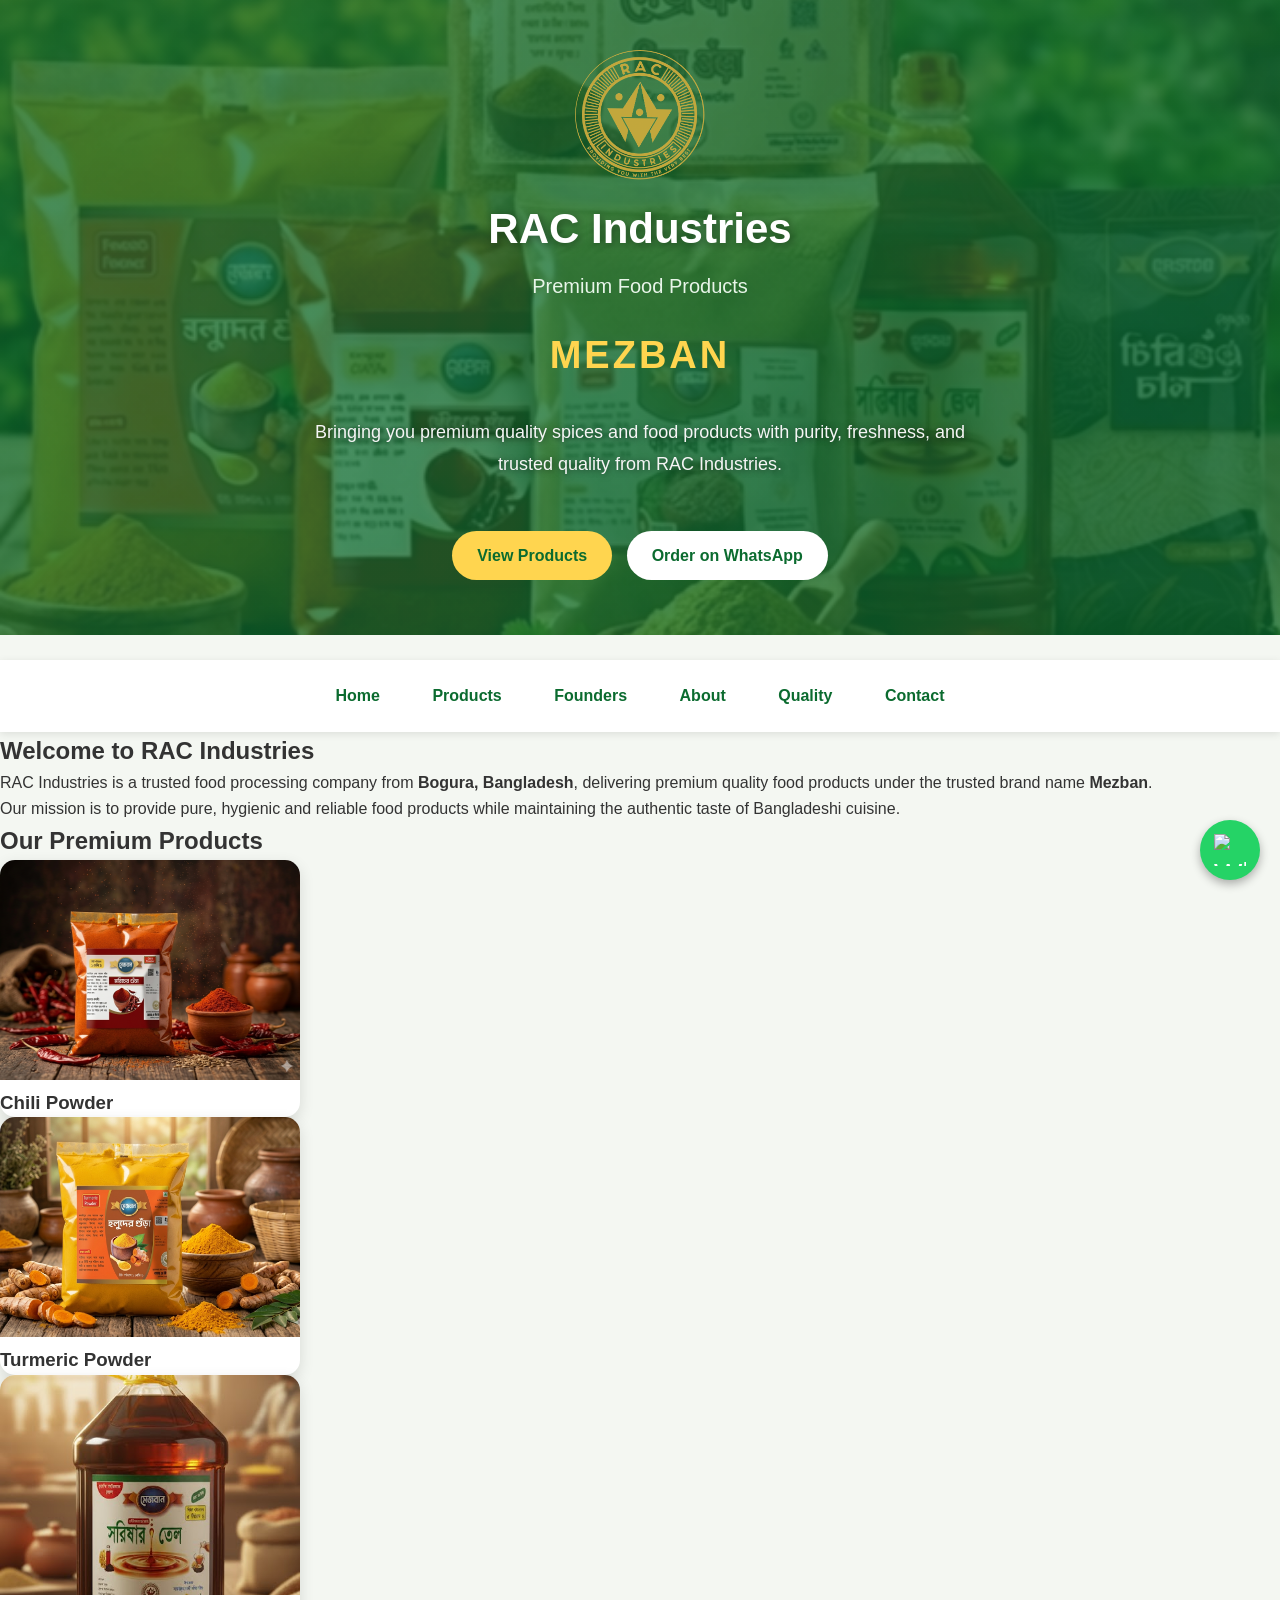
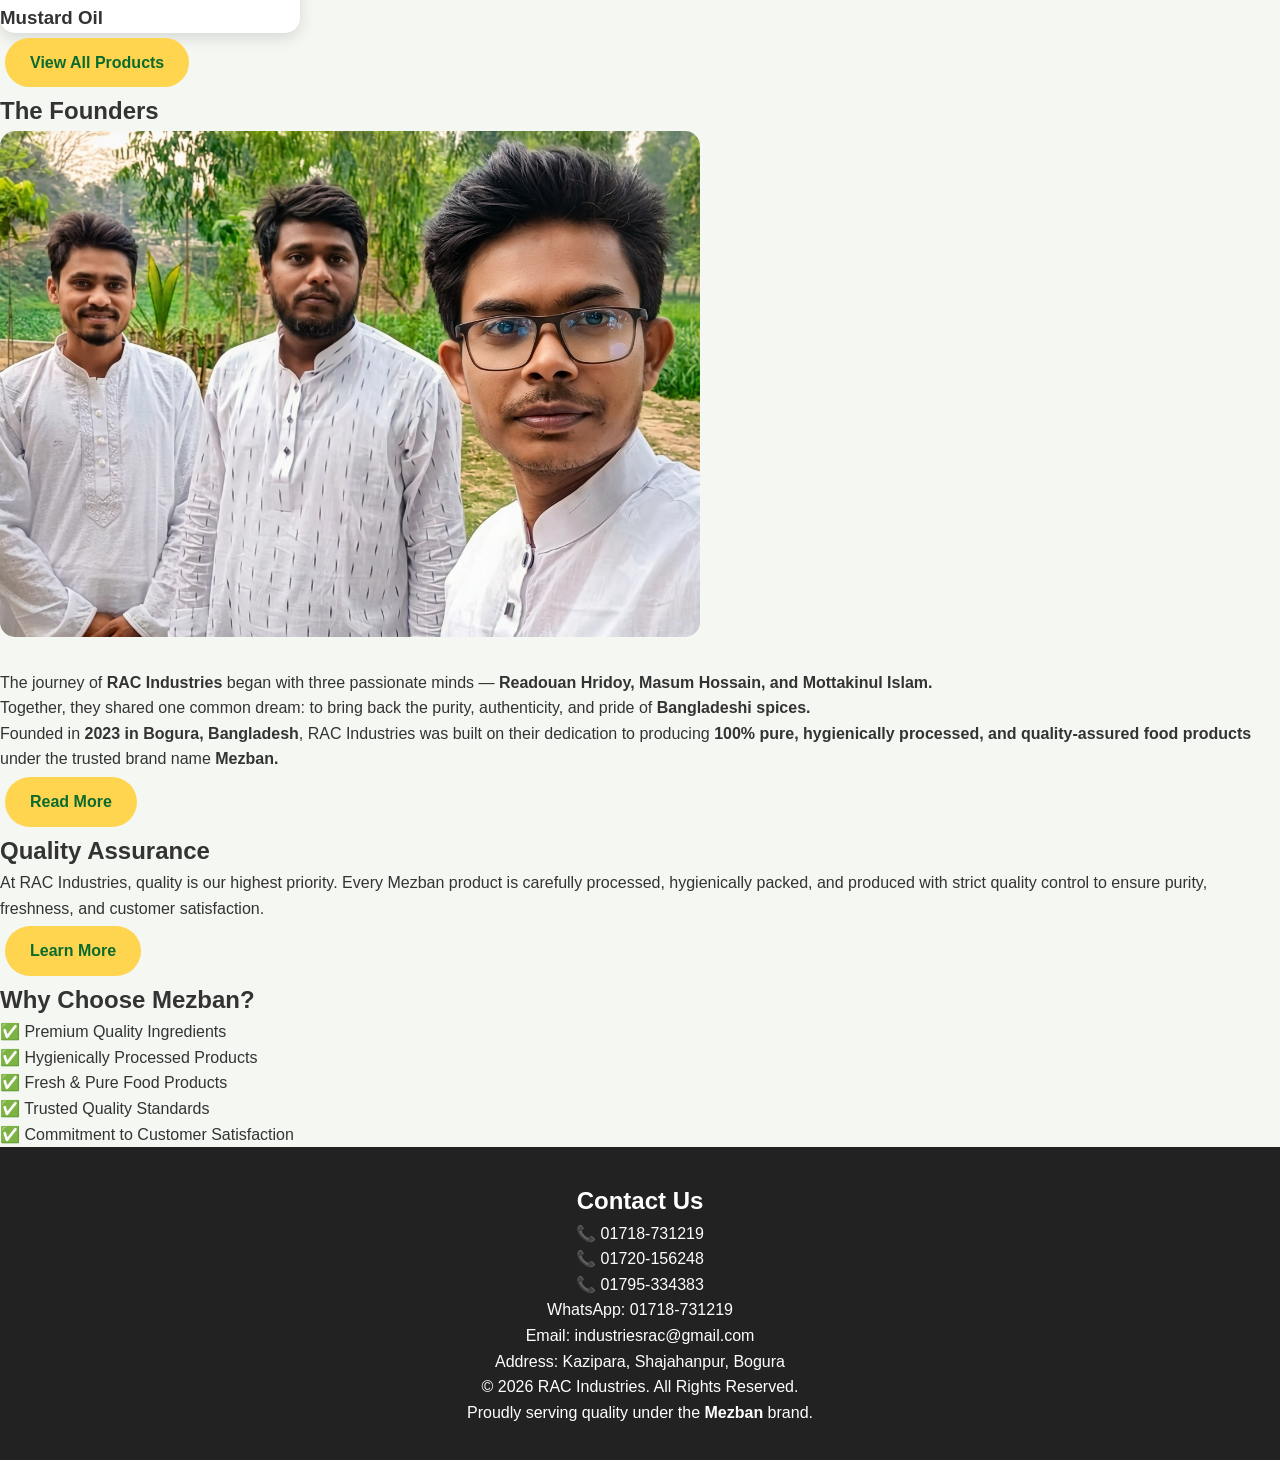
==== commit c47893ef: "Update index.html" ====
--- a/index.html
+++ b/index.html
@@ -8,22 +8,20 @@
 
 <title>RAC Industries | MEZBAN - Premium Food Products</title>
 
+<meta name="description" content="RAC Industries from Bogura, Bangladesh provides premium quality spices, mustard oil and aromatic rice under the trusted MEZBAN brand.">
+
+<meta name="keywords" content="RAC Industries, MEZBAN, spices, mustard oil, turmeric powder, chili powder, cumin powder, Garam Masala, Chinigura Rice">
+
+<meta name="author" content="RAC Industries">
+
 <link rel="icon" type="image/png" href="logo.png">
 
-<meta name="description" content="RAC Industries - Premium food products under MEZBAN brand. Pure spices, mustard oil, aromatic rice and quality food products from Bogura, Bangladesh.">
-
-<meta name="keywords" content="RAC Industries, MEZBAN, spices, mustard oil, turmeric powder, chili powder, cumin powder, garam masala, Chinigura rice">
-
-<meta name="author" content="RAC Industries">
-
 <link rel="stylesheet" href="style.css">
 
 
-<!-- Open Graph SEO -->
-
 <meta property="og:title" content="RAC Industries | MEZBAN">
 
-<meta property="og:description" content="Premium quality spices, mustard oil and aromatic rice from RAC Industries.">
+<meta property="og:description" content="Premium quality food products from RAC Industries.">
 
 <meta property="og:image" content="https://industriesrac.github.io/RAC-Industries/logo.png">
 
@@ -32,10 +30,6 @@
 <meta property="og:type" content="website">
 
 
-<meta name="theme-color" content="#0b6b2f">
-
-
-<!-- Organization Schema -->
 
 <script type="application/ld+json">
 
@@ -46,16 +40,12 @@
  "url":"https://industriesrac.github.io/RAC-Industries/",
  "logo":"https://industriesrac.github.io/RAC-Industries/logo.png",
  "brand":"MEZBAN",
- "email":"industriesrac@gmail.com",
  "telephone":"+8801718731219",
-
  "address":{
    "@type":"PostalAddress",
    "addressLocality":"Bogura",
    "addressCountry":"BD"
- },
-
- "sameAs":[]
+ }
 }
 
 </script>
@@ -66,8 +56,6 @@
 
 <body>
 
-
-<!-- Hero Section -->
 
 <header class="hero">
 
@@ -87,19 +75,24 @@
 
 
 <p class="hero-text">
-Bringing you premium quality spices and food products with purity, freshness, and trusted quality from RAC Industries.
-</p>
+
+Bringing you premium quality spices and food products with purity,
+freshness, and trusted quality from RAC Industries.
+
+</p>
+
 
 
 <div class="hero-buttons">
 
-<a href="#products" class="btn">
+
+<a href="products.html" class="btn">
 View Products
 </a>
 
 
-<a href="https://wa.me/8801718731219" 
-class="btn btn-outline" 
+<a href="https://wa.me/8801718731219"
+class="btn btn-outline"
 target="_blank">
 
 Order on WhatsApp
@@ -114,376 +107,289 @@
 
 
 
-<!-- Navigation -->
 
 <nav>
 
-<a href="#products">Products</a>
-
-<a href="#about">About</a>
-
-<a href="#founders">Founders</a>
-
-<a href="#quality">Quality</a>
-
-<a href="#contact">Contact</a>
-
+<a href="index.html">Home</a>
+
+<a href="products.html">Products</a>
+
+<a href="founders.html">Founders</a>
+
+<a href="about.html">About</a>
+
+<a href="quality.html">Quality</a>
+
+<a href="contact.html">Contact</a>
 
 </nav>
 
 
 
-<!-- Products Section Start -->
-
-<section id="products" class="products">
-
-<div <!-- Chili Powder -->
+
+<section class="home-section">
+
+
+<h2>
+Welcome to RAC Industries
+</h2>
+
+
+<p>
+
+RAC Industries is a trusted food processing company from
+<strong>Bogura, Bangladesh</strong>, delivering premium quality food products
+under the trusted brand name <strong>Mezban</strong>.
+
+</p>
+
+
+<p>
+
+Our mission is to provide pure, hygienic and reliable food products
+while maintaining the authentic taste of Bangladeshi cuisine.
+
+</p>
+
+
+</section>
+
+
+
+
+
+<section class="home-section">
+
+
+<h2>
+Our Premium Products
+</h2>
+
+
+
+<div class="products-preview">
+
+
 
 <div class="card">
 
 <img src="chili.png" alt="Mezban Chili Powder">
 
-<h2>Chili Powder</h2>
-
-<p>
-Premium quality chili powder with natural freshness and rich flavor.
-</p>
-
-<a href="https://wa.me/8801718731219" 
-class="order-btn" 
-target="_blank">
-
-Order on WhatsApp
-
-</a>
+<h3>Chili Powder</h3>
 
 </div>
 
 
 
-<!-- Turmeric Powder -->
-
 <div class="card">
 
 <img src="turmeric.png" alt="Mezban Turmeric Powder">
 
-<h2>Turmeric Powder</h2>
-
-<p>
-Pure and natural turmeric powder with authentic color, aroma and quality.
-</p>
-
-<a href="https://wa.me/8801718731219" 
-class="order-btn" 
-target="_blank">
-
-Order on WhatsApp
-
-</a>
+<h3>Turmeric Powder</h3>
 
 </div>
 
 
 
-<!-- Coriander Powder -->
-
 <div class="card">
 
-<img src="coriander.png" alt="Mezban Coriander Powder">
-
-<h2>Coriander Powder</h2>
-
-<p>
-Fresh coriander powder with rich aroma and natural taste for everyday cooking.
-</p>
-
-<a href="https://wa.me/8801718731219" 
-class="order-btn" 
-target="_blank">
-
-Order on WhatsApp
-
-</a>
+<img src="mustard-oil.png" alt="Mezban Mustard Oil">
+
+<h3>Mustard Oil</h3>
 
 </div>
 
 
-
-<!-- Mustard Oil -->
-
-<div class="card">
-
-<img src="mustard-oil.png" alt="Mezban Mustard Oil">
-
-<h2>Mustard Oil</h2>
-
-<p>
-Pure mustard oil with natural aroma and traditional taste for healthy cooking.
-</p>
-
-<a href="https://wa.me/8801718731219" 
-class="order-btn" 
-target="_blank">
-
-Order on WhatsApp
-
-</a>
-
 </div>
 
 
 
-<!-- Cumin Powder -->
-
-<div class="card">
-
-<img src="cumin.png" alt="Mezban Cumin Powder">
-
-<h2>Cumin Powder</h2>
-
-<p>
-Premium quality cumin powder with rich aroma and authentic flavor.
-</p>
-
-<a href="https://wa.me/8801718731219" 
-class="order-btn" 
-target="_blank">
-
-Order on WhatsApp
-
-</a>
-
-</div>
-
-
-
-<!-- Garam Masala -->
-
-<div class="card">
-
-<img src="garam-masala.png" alt="Mezban Garam Masala">
-
-<h2>Garam Masala</h2>
-
-<p>
-A premium blend of aromatic spices to enhance the taste of your dishes.
-</p>
-
-<a href="https://wa.me/8801718731219" 
-class="order-btn" 
-target="_blank">
-
-Order on WhatsApp
-
-</a>
-
-</div>
-
-
-
-<!-- Aromatic Chinigura Rice -->
-
-<div class="card">
-
-<img src="chinigura-rice.png" alt="Mezban Aromatic Chinigura Rice">
-
-<h2>Aromatic Chinigura Rice</h2>
-
-<p>
-Premium aromatic Chinigura rice with authentic taste and delightful fragrance.
-</p>
-
-<a href="https://wa.me/8801718731219" 
-class="order-btn" 
-target="_blank">
-
-Order on WhatsApp
-
-</a>
-
-</div>
-
+<a href="products.html" class="btn">
+View All Products
+</a>
 
 
 </section>
-
-<!-- Products Section End -->
-<!-- About Section -->
-
-<section id="about">
-
-<h2>About RAC Industries</h2>
-
-<p>
-RAC Industries is a trusted food processing company from 
-<strong>Bogura, Bangladesh</strong>, delivering premium quality food products under the 
+<!-- Founder Preview Section -->
+
+<section class="home-section">
+
+
+<h2>
+The Founders
+</h2>
+
+
+<img src="founders.png"
+class="founders-image"
+alt="Founders of RAC Industries">
+
+
+<p>
+The journey of <strong>RAC Industries</strong> began with three passionate minds —
+<strong>Readouan Hridoy, Masum Hossain, and Mottakinul Islam.</strong>
+</p>
+
+
+<p>
+Together, they shared one common dream: to bring back the purity,
+authenticity, and pride of <strong>Bangladeshi spices.</strong>
+</p>
+
+
+<p>
+Founded in <strong>2023 in Bogura, Bangladesh</strong>, RAC Industries was built
+on their dedication to producing <strong>100% pure, hygienically processed,
+and quality-assured food products</strong> under the trusted brand name
+<strong>Mezban.</strong>
+</p>
+
+
+<a href="founders.html" class="btn">
+Read More
+</a>
+
+
+</section>
+
+
+
+
+
+<!-- Quality Section -->
+
+
+<section class="home-section">
+
+
+<h2>
+Quality Assurance
+</h2>
+
+
+<p>
+
+At RAC Industries, quality is our highest priority.
+Every Mezban product is carefully processed, hygienically packed,
+and produced with strict quality control to ensure purity,
+freshness, and customer satisfaction.
+
+</p>
+
+
+<a href="quality.html" class="btn">
+Learn More
+</a>
+
+
+</section>
+
+
+
+
+
+<!-- Why Choose Mezban -->
+
+
+<section class="home-section">
+
+
+<h2>
+Why Choose Mezban?
+</h2>
+
+
+<ul class="why-list">
+
+
+<li>✅ Premium Quality Ingredients</li>
+
+<li>✅ Hygienically Processed Products</li>
+
+<li>✅ Fresh & Pure Food Products</li>
+
+<li>✅ Trusted Quality Standards</li>
+
+<li>✅ Commitment to Customer Satisfaction</li>
+
+
+</ul>
+
+
+</section>
+
+
+
+
+
+<!-- Footer -->
+
+
+<footer>
+
+
+<h2>
+Contact Us
+</h2>
+
+
+<p>
+📞 01718-731219
+</p>
+
+
+<p>
+📞 01720-156248
+</p>
+
+
+<p>
+📞 01795-334383
+</p>
+
+
+<p>
+WhatsApp: 01718-731219
+</p>
+
+
+<p>
+Email: industriesrac@gmail.com
+</p>
+
+
+<p>
+Address: Kazipara, Shajahanpur, Bogura
+</p>
+
+
+<p>
+© 2026 RAC Industries. All Rights Reserved.
+</p>
+
+
+<p>
+Proudly serving quality under the
 <strong>Mezban</strong> brand.
 </p>
 
-<p>
-We focus on purity, freshness, and quality assurance by carefully selecting 
-ingredients and maintaining hygienic processing standards. Our mission is to provide 
-safe, delicious, and reliable food products for families.
-</p>
-
-</section>
-
-
-
-<!-- Founders Section -->
-
-<section id="founders">
-
-<h2>The Founders</h2>
-
-
-<img src="founders.png" 
-alt="Founders of RAC Industries" 
-class="founders-image">
-
-
-<p>
-The journey of <strong>RAC Industries</strong> began with three passionate minds — 
-<strong>Readouan Hridoy, Masum Hossain, and Mottakinul Islam.</strong>
-</p>
-
-
-<p>
-United by a shared vision, they dreamed of bringing back the purity, authenticity, 
-and pride of <strong>Bangladeshi spices</strong> to every household.
-</p>
-
-
-<p>
-Founded in <strong>2023 in Bogura, Bangladesh</strong>, RAC Industries was built on 
-their commitment to producing <strong>100% pure, hygienically processed, and 
-quality-assured food products</strong> under the trusted brand name 
-<strong>Mezban.</strong>
-</p>
-
-
-<p>
-With dedication, innovation, and a promise of quality, the founders continue to 
-build a brand that represents trust, tradition, and authentic taste.
-</p>
-
-
-</section>
-
-
-
-
-<!-- Why Choose Section -->
-
-<section id="why-us">
-
-<h2>Why Choose Mezban?</h2>
-
-<ul>
-
-<li>✅ Premium Quality Ingredients</li>
-
-<li>✅ Hygienically Processed Products</li>
-
-<li>✅ Fresh & Pure Food Products</li>
-
-<li>✅ Trusted Quality Standards</li>
-
-<li>✅ Commitment to Customer Satisfaction</li>
-
-</ul>
-
-
-</section>
-
-
-
-
-<!-- Quality Assurance Section -->
-
-<section id="quality">
-
-<h2>Quality Assurance</h2>
-
-
-<p>
-At RAC Industries, quality is our highest priority. Every Mezban product is 
-carefully processed, hygienically packed, and produced with strict quality control 
-to ensure purity, freshness, and customer satisfaction.
-</p>
-
-
-<p>
-We are committed to maintaining food safety standards and delivering products that 
-customers can trust.
-</p>
-
-
-<p>
-<strong>BSTI Certified Products</strong>
-</p>
-
-
-</section>
-
-
-
-
-<!-- Contact Footer -->
-
-<footer id="contact">
-
-
-<h2>Contact Us</h2>
-
-
-<p>📞 01718-731219</p>
-
-<p>📞 01720-156248</p>
-
-<p>📞 01795-334383</p>
-
-
-<p>
-WhatsApp: 01718-731219
-</p>
-
-
-<p>
-Email: industriesrac@gmail.com
-</p>
-
-
-<p>
-Address: Kazipara, Shajahanpur, Bogura
-</p>
-
-
-<p>
-© 2026 RAC Industries. All Rights Reserved.
-</p>
-
-
-<p>
-Proudly serving quality under the 
-<strong>Mezban</strong> brand.
-</p>
-
 
 </footer>
 
 
 
 
+
 <!-- Floating WhatsApp Button -->
 
-<a href="https://wa.me/8801718731219" 
-class="whatsapp" 
-target="_blank" 
+
+<a href="https://wa.me/8801718731219"
+class="whatsapp"
+target="_blank"
 aria-label="Chat on WhatsApp">
 
 
-<img src="https://upload.wikimedia.org/wikipedia/commons/6/6b/WhatsApp.svg" 
+<img src="https://upload.wikimedia.org/wikipedia/commons/6/6b/WhatsApp.svg"
 alt="WhatsApp">
 
 
--- a/style.css
+++ b/style.css
@@ -5,107 +5,593 @@
 }
 
 body{
-  font-family:Arial,sans-serif;
+  font-family:Arial, sans-serif;
   background:#f4f7f2;
   color:#333;
-}
-
-header{
+  line-height:1.6;
+}
+
+
+/* =====================
+   HERO SECTION
+===================== */
+
+header,
+.hero{
+
   background:
-    linear-gradient(rgba(11,107,47,.70), rgba(11,107,47,.70)),
-    url("hero.png") center center/cover no-repeat;
-  color: white;
-  text-align: center;
-  padding: 50px 20px;
-}
+  linear-gradient(
+  rgba(11,107,47,.75),
+  rgba(11,107,47,.75)
+  ),
+  url("hero.png") center/cover no-repeat;
+
+  min-height:520px;
+
+  display:flex;
+  flex-direction:column;
+  justify-content:center;
+  align-items:center;
+
+  text-align:center;
+  color:white;
+
+  padding:50px 20px;
+}
+
 
 .logo{
-  width:120px;
+
+  width:130px;
+  height:130px;
+
+  object-fit:cover;
+
   border-radius:50%;
-  margin-bottom:15px;
-}
+
+  margin-bottom:20px;
+
+  display:block;
+}
+
+
+
+h1{
+
+  font-size:42px;
+
+  text-shadow:
+  2px 2px 8px rgba(0,0,0,.4);
+
+}
+
+
+
+.subtitle{
+
+  font-size:21px;
+
+  color:#e8f5e9;
+
+  margin:8px 0;
+
+}
+
+
+
+header h2{
+
+  font-size:40px;
+
+  color:#ffd54f;
+
+  letter-spacing:4px;
+
+  margin:15px 0;
+
+}
+
+
+
+.hero-text{
+
+  max-width:700px;
+
+  margin:20px auto;
+
+  font-size:18px;
+
+  line-height:1.8;
+
+  color:#f5f5f5;
+
+  text-shadow:
+  1px 1px 6px rgba(0,0,0,.5);
+
+}
+
+
+
+/* =====================
+ BUTTONS
+===================== */
+
+
+.hero-buttons{
+
+  margin-top:25px;
+
+}
+
+
+
+.btn{
+
+  display:inline-block;
+
+  padding:12px 25px;
+
+  margin:5px;
+
+  border-radius:30px;
+
+  background:#ffd54f;
+
+  color:#0b6b2f;
+
+  text-decoration:none;
+
+  font-weight:bold;
+
+  transition:.3s;
+
+}
+
+
+
+.btn:hover{
+
+  transform:translateY(-3px);
+
+}
+
+
+
+.btn-outline{
+
+  background:white;
+
+  color:#0b6b2f;
+
+}
+
+
+
+
+/* =====================
+ NAVIGATION
+===================== */
+
+
+nav{
+
+  position:sticky;
+
+  top:0;
+
+  z-index:1000;
+
+  background:white;
+
+  text-align:center;
+
+  padding:15px;
+
+  box-shadow:
+  0 2px 8px rgba(0,0,0,.1);
+
+}
+
+
+
+nav a{
+
+  display:inline-block;
+
+  color:#0b6b2f;
+
+  text-decoration:none;
+
+  font-weight:bold;
+
+  margin:0 12px;
+
+  padding:8px 12px;
+
+  border-radius:20px;
+
+  transition:.3s;
+
+}
+
+
+
+nav a:hover{
+
+  background:#ffd54f;
+
+}
+
+
+
+/* =====================
+ PRODUCTS
+===================== */
+
 
 .products{
+
   display:flex;
+
   flex-wrap:wrap;
+
   justify-content:center;
-  gap:20px;
-  padding:40px 20px;
-}
+
+  gap:25px;
+
+  padding:50px 20px;
+
+}
+
+
 
 .card{
+
+  width:300px;
+
   background:white;
-  width:300px;
-  border-radius:12px;
+
+  border-radius:15px;
+
   overflow:hidden;
-  box-shadow:0 4px 12px rgba(0,0,0,.15);
+
+  box-shadow:
+  0 5px 15px rgba(0,0,0,.12);
+
   transition:.3s;
-}
+
+}
+
+
 
 .card:hover{
+
   transform:translateY(-8px);
-  box-shadow:0 10px 25px rgba(0,0,0,0.2);
-}
+
+  box-shadow:
+  0 12px 25px rgba(0,0,0,.2);
+
+}
+
+
 
 .card img{
+
   width:100%;
+
   height:220px;
+
   object-fit:cover;
-}
+
+}
+
+
 
 .card h2{
+
   padding:15px;
+
   color:#0b6b2f;
-}
+
+}
+
+
+
+.card p{
+
+  padding:0 15px;
+
+  color:#555;
+
+  font-size:15px;
+
+  line-height:1.7;
+
+}
+
+
+
+/* Order Button */
+
+
+.order-btn{
+
+  display:inline-block;
+
+  margin:15px;
+
+  padding:10px 22px;
+
+  background:#25D366;
+
+  color:white;
+
+  text-decoration:none;
+
+  border-radius:25px;
+
+  font-weight:bold;
+
+  transition:.3s;
+
+}
+
+
+
+.order-btn:hover{
+
+  background:#128C7E;
+
+  transform:translateY(-3px);
+
+}
+
+
+
+/* =====================
+ ABOUT / FOUNDERS / QUALITY
+===================== */
+
+
+#about,
+#founders,
+#why-us,
+#quality{
+
+  max-width:1000px;
+
+  margin:40px auto;
+
+  padding:40px;
+
+  background:white;
+
+  border-radius:15px;
+
+  text-align:center;
+
+  box-shadow:
+  0 8px 20px rgba(0,0,0,.08);
+
+}
+
+
+
+#about h2,
+#founders h2,
+#why-us h2,
+#quality h2{
+
+  color:#0b6b2f;
+
+  margin-bottom:20px;
+
+}
+
+
+
+#about p,
+#founders p,
+#quality p{
+
+  color:#555;
+
+  font-size:17px;
+
+  line-height:1.8;
+
+}
+
+
+
+/* Founder Image */
+
+
+.founders-image{
+
+  width:100%;
+
+  max-width:700px;
+
+  border-radius:15px;
+
+  margin-bottom:25px;
+
+}
+
+
+
+/* Why Us */
+
+
+#why-us ul{
+
+  list-style:none;
+
+}
+
+
+
+#why-us li{
+
+  padding:10px;
+
+  font-size:17px;
+
+}
+
+
+
+
+/* =====================
+ FOOTER
+===================== */
+
 
 footer{
+
   background:#222;
+
   color:white;
+
   text-align:center;
-  padding:30px;
-}
-.hero-buttons {
-  margin-top: 25px;
-}
-
-.btn {
-  display: inline-block;
-  background: #d32f2f;
-  color: #fff;
-  text-decoration: none;
-  padding: 12px 24px;
-  border-radius: 30px;
-  margin: 5px;
-  font-weight: bold;
-  transition: 0.3s;
-}
-
-.btn:hover {
-  background: #b71c1c;
-}
-
-.btn-outline {
-  background: transparent;
-  border: 2px solid #fff;
-  color: #fff;
-}
-
-.btn-outline:hover {
-  background: #fff;
-  color: #d32f2f;
-}
+
+  padding:35px 20px;
+
+}
+
+
+
+
+/* =====================
+ WHATSAPP FLOAT
+===================== */
+
+
+.whatsapp{
+
+  position:fixed;
+
+  right:20px;
+
+  bottom:20px;
+
+  width:60px;
+
+  height:60px;
+
+  background:#25D366;
+
+  border-radius:50%;
+
+  display:flex;
+
+  justify-content:center;
+
+  align-items:center;
+
+  box-shadow:
+  0 4px 10px rgba(0,0,0,.3);
+
+  z-index:9999;
+
+}
+
+
+
+.whatsapp img{
+
+  width:32px;
+
+  height:32px;
+
+}
+
+
+
+
+/* =====================
+ MOBILE RESPONSIVE
+===================== */
+
+
+@media(max-width:768px){
+
+
+header,
+.hero{
+
+  min-height:450px;
+
+  padding:35px 15px;
+
+}
+
+
+h1{
+
+  font-size:30px;
+
+}
+
+
+header h2{
+
+  font-size:32px;
+
+}
+
+
+.hero-text{
+
+  font-size:15px;
+
+}
+
+
+nav a{
+
+  display:block;
+
+  margin:8px 0;
+
+}
+
+
+.products{
+
+  padding:25px 10px;
+
+}
+
+
+.card{
+
+  width:95%;
+
+}
+
+
 #about,
+#founders,
 #why-us,
-#quality {
-  max-width: 1000px;
-  margin: 40px auto;
-  padding: 40px;
-  background: #ffffff;
-  border-radius: 15px;
-  box-shadow: 0 8px 20px rgba(0,0,0,0.08);
-  text-align: center;
-}
-
+#quality{
+
+  margin:20px 10px;
+
+  padding:25px 15px;
+
+}
+
+
+footer{
+
+  padding:25px 15px;
+
+}
+
+
+}
 #about h2,
 #why-us h2,
 #quality h2 {
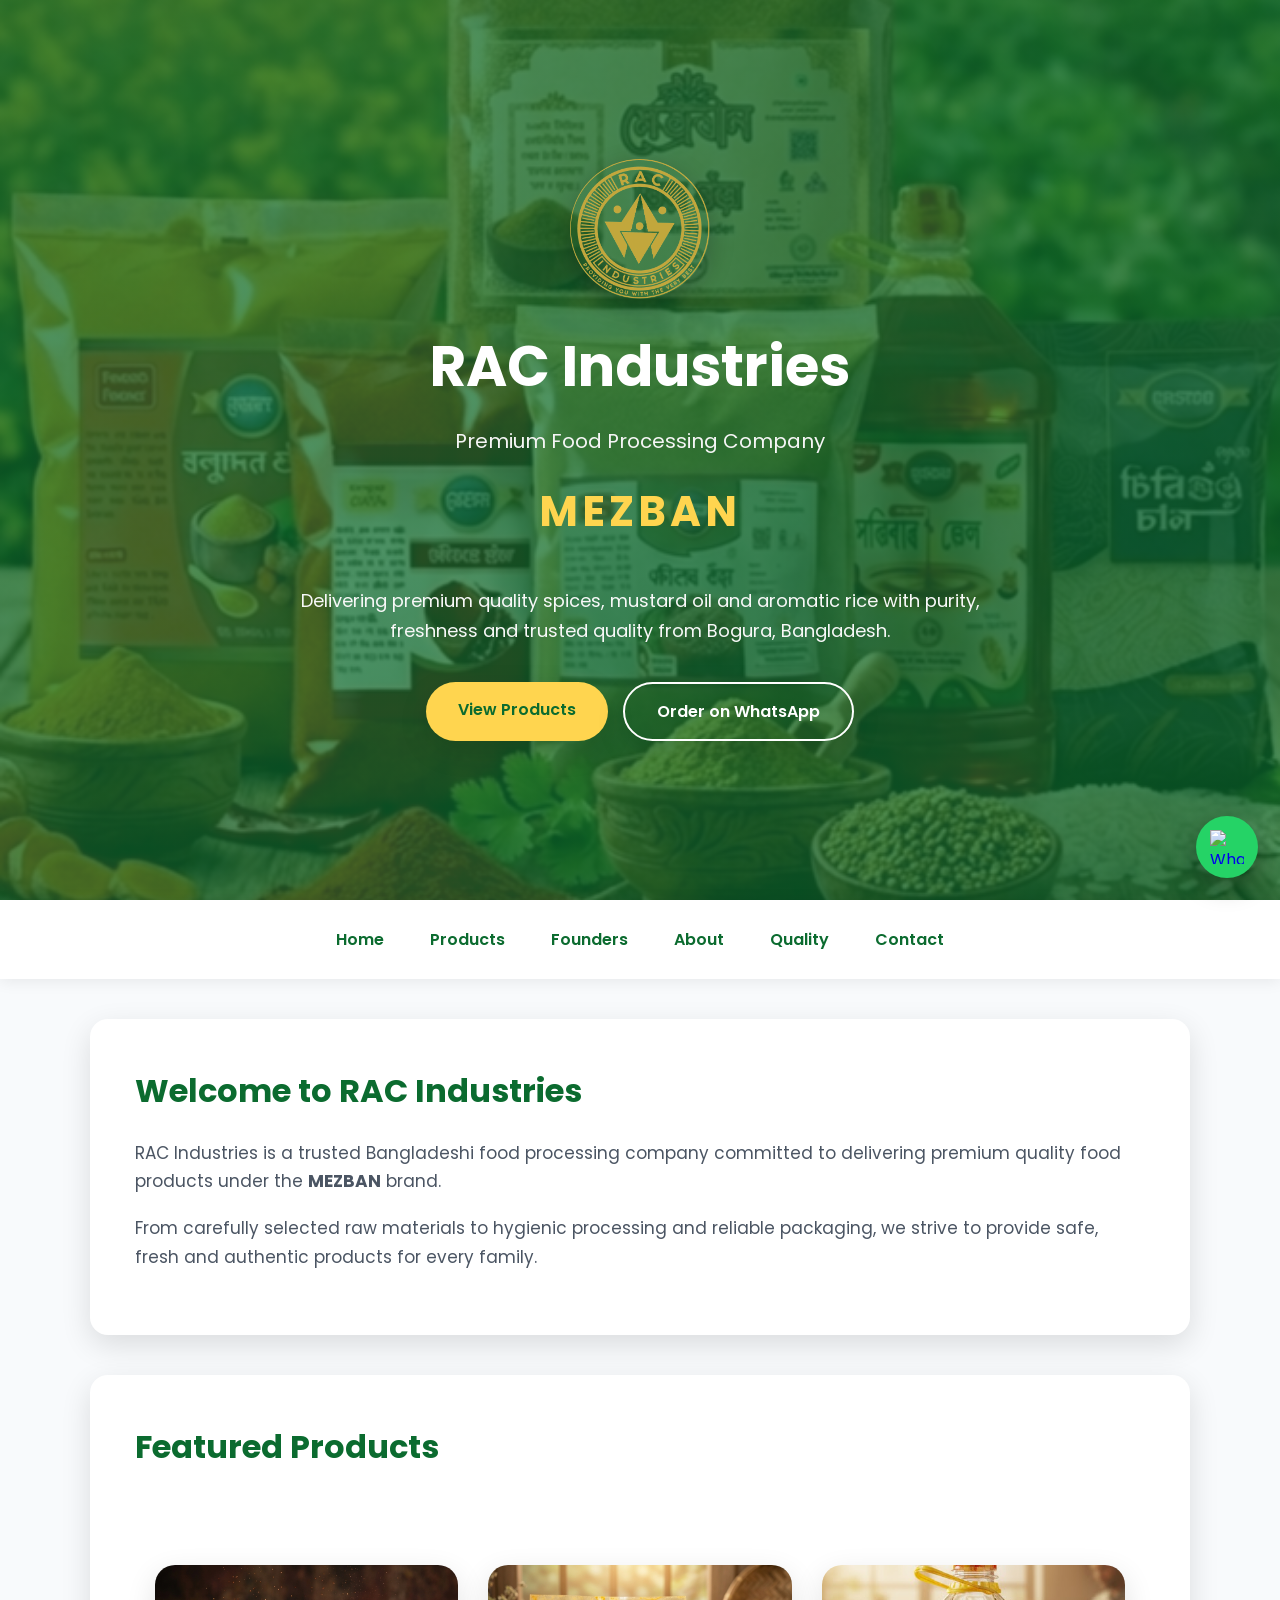
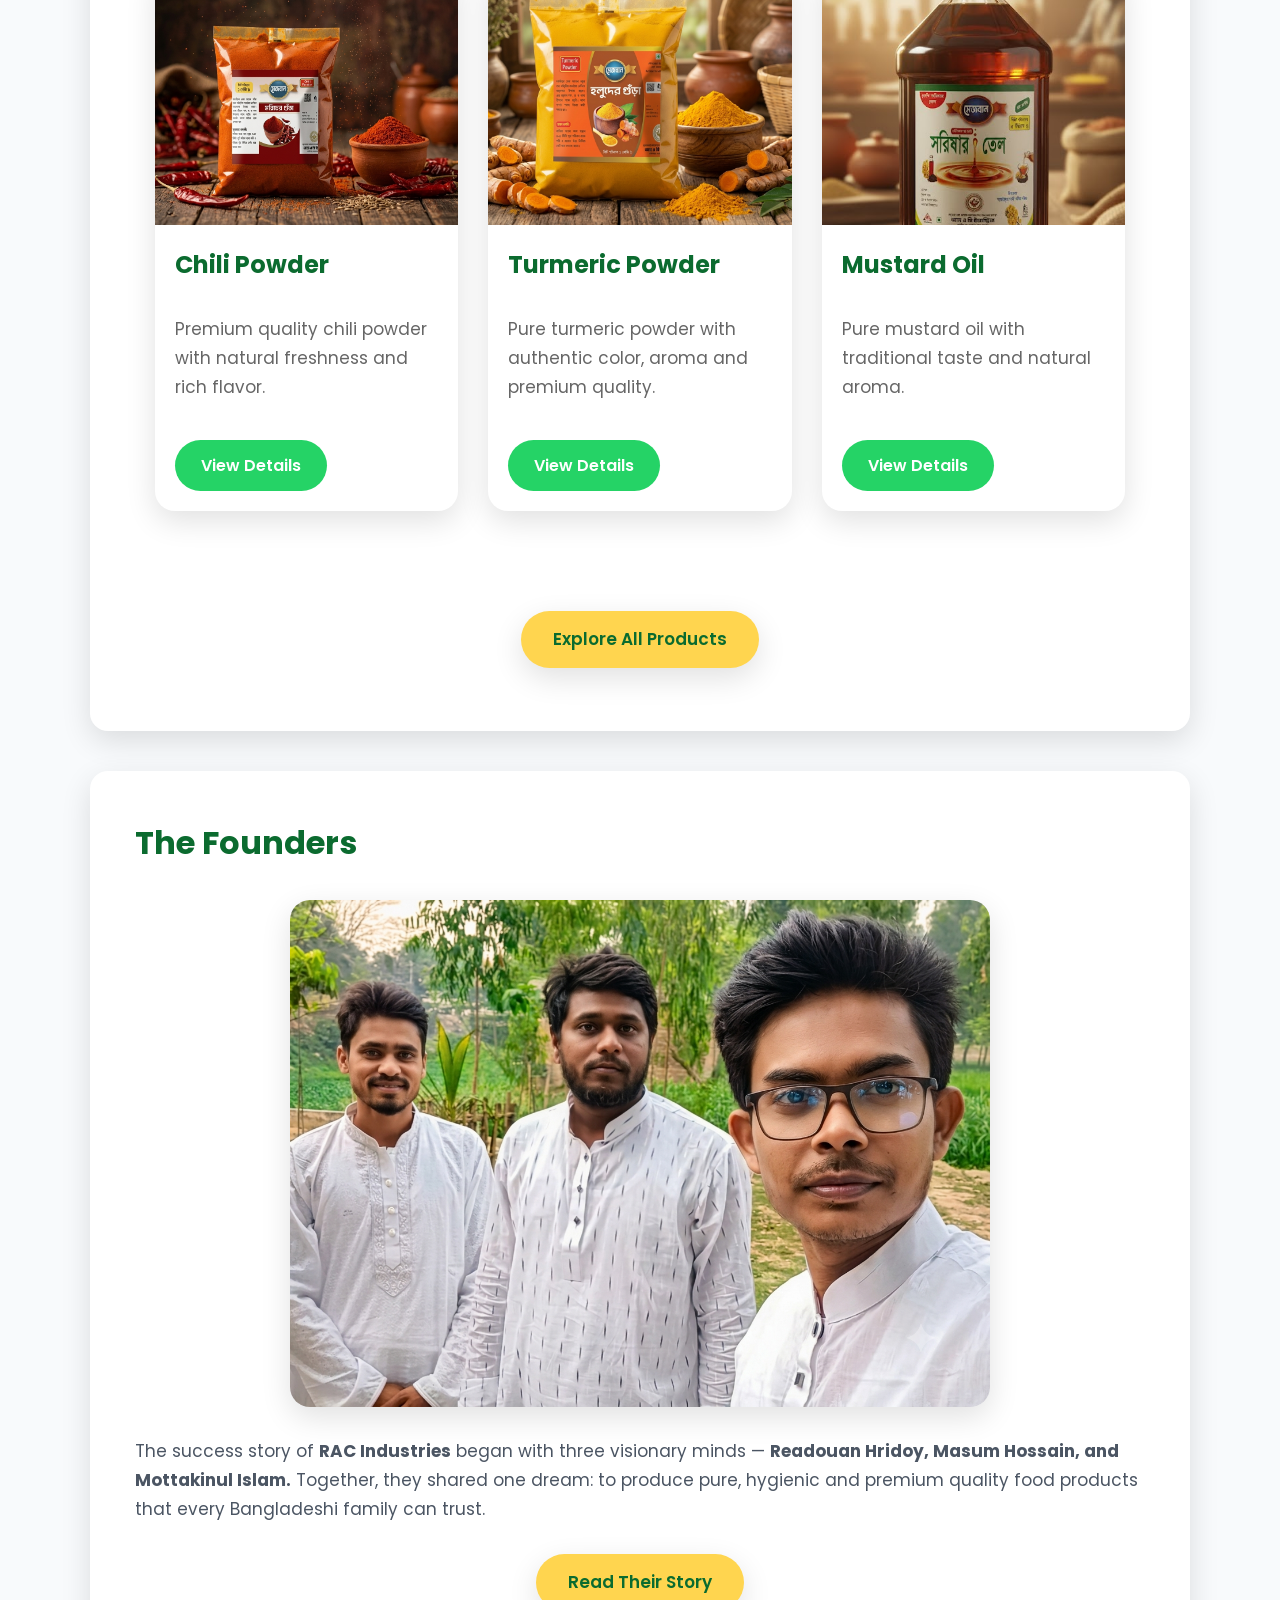
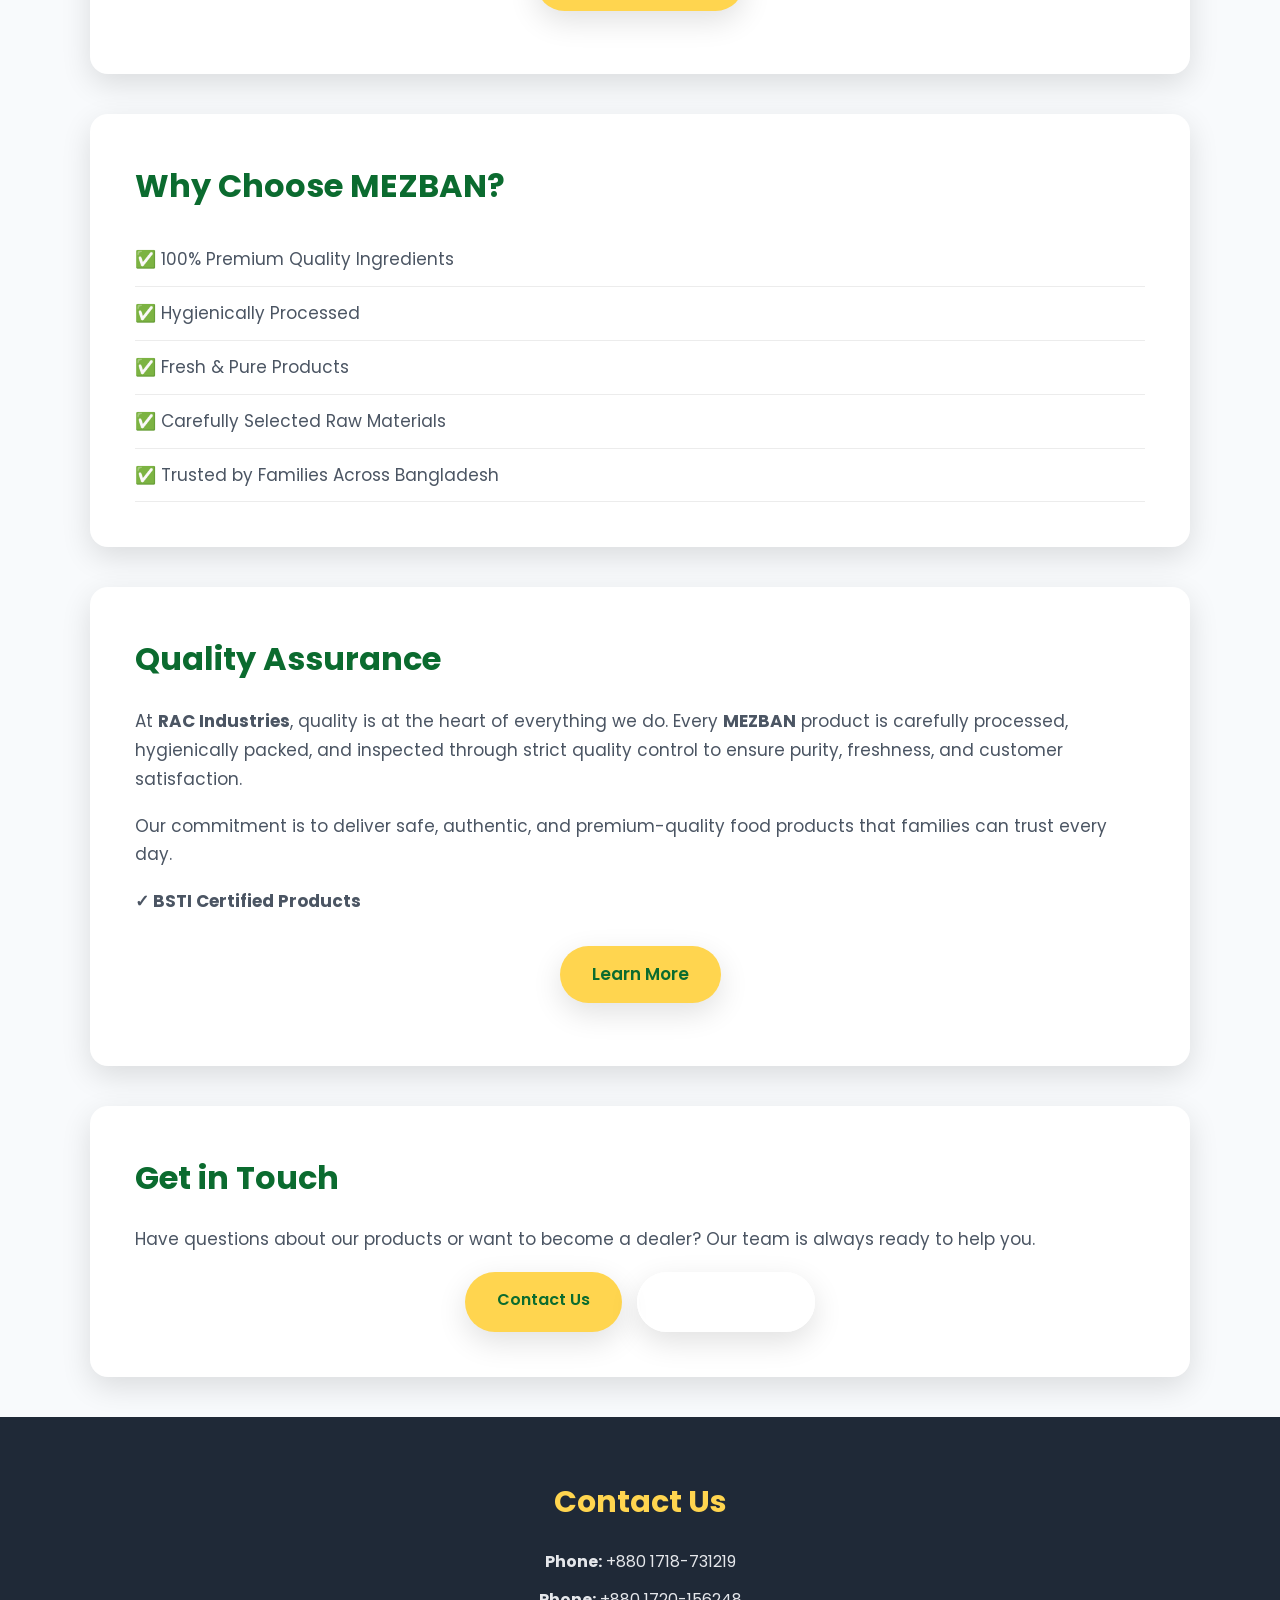
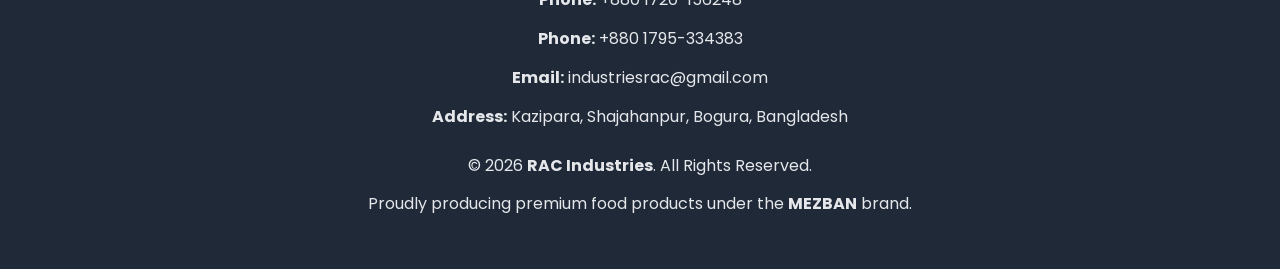
==== commit f34772ac: "Update index.html" ====
--- a/index.html
+++ b/index.html
@@ -6,22 +6,23 @@
 <meta charset="UTF-8">
 <meta name="viewport" content="width=device-width, initial-scale=1.0">
 
-<title>RAC Industries | MEZBAN - Premium Food Products</title>
-
-<meta name="description" content="RAC Industries from Bogura, Bangladesh provides premium quality spices, mustard oil and aromatic rice under the trusted MEZBAN brand.">
-
-<meta name="keywords" content="RAC Industries, MEZBAN, spices, mustard oil, turmeric powder, chili powder, cumin powder, Garam Masala, Chinigura Rice">
+<title>RAC Industries | MEZBAN Premium Food Products</title>
+
+<meta name="description" content="RAC Industries is a trusted food processing company in Bangladesh, producing premium quality spices, mustard oil and aromatic rice under the MEZBAN brand.">
+
+<meta name="keywords" content="RAC Industries, MEZBAN, Bangladesh spices, Mustard Oil, Turmeric Powder, Chili Powder, Coriander Powder, Cumin Powder, Garam Masala, Chinigura Rice">
 
 <meta name="author" content="RAC Industries">
 
+<meta name="theme-color" content="#0b6b2f">
+
 <link rel="icon" type="image/png" href="logo.png">
 
 <link rel="stylesheet" href="style.css">
 
-
 <meta property="og:title" content="RAC Industries | MEZBAN">
 
-<meta property="og:description" content="Premium quality food products from RAC Industries.">
+<meta property="og:description" content="Premium quality spices, mustard oil and aromatic rice from RAC Industries.">
 
 <meta property="og:image" content="https://industriesrac.github.io/RAC-Industries/logo.png">
 
@@ -29,10 +30,7 @@
 
 <meta property="og:type" content="website">
 
-
-
 <script type="application/ld+json">
-
 {
  "@context":"https://schema.org",
  "@type":"Organization",
@@ -40,56 +38,45 @@
  "url":"https://industriesrac.github.io/RAC-Industries/",
  "logo":"https://industriesrac.github.io/RAC-Industries/logo.png",
  "brand":"MEZBAN",
+ "email":"industriesrac@gmail.com",
  "telephone":"+8801718731219",
  "address":{
    "@type":"PostalAddress",
+   "streetAddress":"Kazipara, Shajahanpur",
    "addressLocality":"Bogura",
    "addressCountry":"BD"
  }
 }
-
 </script>
 
-
 </head>
 
-
 <body>
 
-
-<header class="hero">
-
-
-<img src="logo.png" class="logo" alt="RAC Industries Logo">
-
+<header>
+
+<img src="logo.png" alt="RAC Industries Logo" class="logo">
 
 <h1>RAC Industries</h1>
 
-
 <p class="subtitle">
-Premium Food Products
-</p>
-
+Premium Food Processing Company
+</p>
 
 <h2>MEZBAN</h2>
 
-
 <p class="hero-text">
 
-Bringing you premium quality spices and food products with purity,
-freshness, and trusted quality from RAC Industries.
-
-</p>
-
-
+Delivering premium quality spices, mustard oil and aromatic rice with purity,
+freshness and trusted quality from Bogura, Bangladesh.
+
+</p>
 
 <div class="hero-buttons">
-
 
 <a href="products.html" class="btn">
 View Products
 </a>
-
 
 <a href="https://wa.me/8801718731219"
 class="btn btn-outline"
@@ -99,15 +86,10 @@
 
 </a>
 
-
-</div>
-
+</div>
 
 </header>
 
-
-
-
 <nav>
 
 <a href="index.html">Home</a>
@@ -124,279 +106,218 @@
 
 </nav>
 
-
-
-
-<section class="home-section">
-
+<section class="home-section">
 
 <h2>
 Welcome to RAC Industries
 </h2>
 
-
-<p>
-
-RAC Industries is a trusted food processing company from
-<strong>Bogura, Bangladesh</strong>, delivering premium quality food products
-under the trusted brand name <strong>Mezban</strong>.
-
-</p>
-
-
-<p>
-
-Our mission is to provide pure, hygienic and reliable food products
-while maintaining the authentic taste of Bangladeshi cuisine.
-
-</p>
-
-
-</section>
-
-
-
-
-
-<section class="home-section">
-
-
-<h2>
-Our Premium Products
-</h2>
-
-
-
-<div class="products-preview">
-
-
+<p>
+
+RAC Industries is a trusted Bangladeshi food processing company committed to
+delivering premium quality food products under the <strong>MEZBAN</strong>
+brand.
+
+</p>
+
+<p>
+
+From carefully selected raw materials to hygienic processing and reliable
+packaging, we strive to provide safe, fresh and authentic products for every
+family.
+
+</p>
+
+</section>
+<section class="home-section">
+
+<h2>Featured Products</h2>
+
+<div class="products">
 
 <div class="card">
-
-<img src="chili.png" alt="Mezban Chili Powder">
-
-<h3>Chili Powder</h3>
-
-</div>
-
-
+<img src="chili.png" alt="Chili Powder">
+<h2>Chili Powder</h2>
+<p>Premium quality chili powder with natural freshness and rich flavor.</p>
+<a href="products.html" class="order-btn">View Details</a>
+</div>
 
 <div class="card">
-
-<img src="turmeric.png" alt="Mezban Turmeric Powder">
-
-<h3>Turmeric Powder</h3>
-
-</div>
-
-
+<img src="turmeric.png" alt="Turmeric Powder">
+<h2>Turmeric Powder</h2>
+<p>Pure turmeric powder with authentic color, aroma and premium quality.</p>
+<a href="products.html" class="order-btn">View Details</a>
+</div>
 
 <div class="card">
-
-<img src="mustard-oil.png" alt="Mezban Mustard Oil">
-
-<h3>Mustard Oil</h3>
-
-</div>
-
-
-</div>
-
-
+<img src="mustard-oil.png" alt="Mustard Oil">
+<h2>Mustard Oil</h2>
+<p>Pure mustard oil with traditional taste and natural aroma.</p>
+<a href="products.html" class="order-btn">View Details</a>
+</div>
+
+</div>
+
+<p style="text-align:center; margin-top:30px;">
 
 <a href="products.html" class="btn">
-View All Products
-</a>
-
-
-</section>
-<!-- Founder Preview Section -->
-
-<section class="home-section">
-
-
-<h2>
-The Founders
-</h2>
-
+
+Explore All Products
+
+</a>
+
+</p>
+
+</section>
+
+
+
+<section class="home-section">
+
+<h2>The Founders</h2>
 
 <img src="founders.png"
-class="founders-image"
-alt="Founders of RAC Industries">
-
-
-<p>
-The journey of <strong>RAC Industries</strong> began with three passionate minds —
+alt="Founders of RAC Industries"
+class="founders-image">
+
+<p>
+
+The success story of <strong>RAC Industries</strong> began with three visionary minds —
 <strong>Readouan Hridoy, Masum Hossain, and Mottakinul Islam.</strong>
-</p>
-
-
-<p>
-Together, they shared one common dream: to bring back the purity,
-authenticity, and pride of <strong>Bangladeshi spices.</strong>
-</p>
-
-
-<p>
-Founded in <strong>2023 in Bogura, Bangladesh</strong>, RAC Industries was built
-on their dedication to producing <strong>100% pure, hygienically processed,
-and quality-assured food products</strong> under the trusted brand name
-<strong>Mezban.</strong>
-</p>
-
+
+Together, they shared one dream: to produce pure, hygienic and premium quality
+food products that every Bangladeshi family can trust.
+
+</p>
+
+<p style="text-align:center; margin-top:30px;">
 
 <a href="founders.html" class="btn">
-Read More
-</a>
-
-
-</section>
-
-
-
-
-
-<!-- Quality Section -->
-
-
-<section class="home-section">
-
-
-<h2>
-Quality Assurance
-</h2>
-
-
-<p>
-
-At RAC Industries, quality is our highest priority.
-Every Mezban product is carefully processed, hygienically packed,
-and produced with strict quality control to ensure purity,
-freshness, and customer satisfaction.
-
-</p>
-
+
+Read Their Story
+
+</a>
+
+</p>
+
+</section>
+<section class="home-section">
+
+<h2>Why Choose MEZBAN?</h2>
+
+<ul class="why-list">
+  <li>✅ 100% Premium Quality Ingredients</li>
+  <li>✅ Hygienically Processed</li>
+  <li>✅ Fresh & Pure Products</li>
+  <li>✅ Carefully Selected Raw Materials</li>
+  <li>✅ Trusted by Families Across Bangladesh</li>
+</ul>
+
+</section>
+
+
+<section class="home-section">
+
+<h2>Quality Assurance</h2>
+
+<p>
+
+At <strong>RAC Industries</strong>, quality is at the heart of everything we do.
+Every <strong>MEZBAN</strong> product is carefully processed, hygienically packed,
+and inspected through strict quality control to ensure purity, freshness,
+and customer satisfaction.
+
+</p>
+
+<p>
+
+Our commitment is to deliver safe, authentic, and premium-quality food
+products that families can trust every day.
+
+</p>
+
+<p>
+
+<strong>✓ BSTI Certified Products</strong>
+
+</p>
+
+<p style="text-align:center; margin-top:30px;">
 
 <a href="quality.html" class="btn">
+
 Learn More
-</a>
-
-
-</section>
-
-
-
-
-
-<!-- Why Choose Mezban -->
-
-
-<section class="home-section">
-
-
-<h2>
-Why Choose Mezban?
-</h2>
-
-
-<ul class="why-list">
-
-
-<li>✅ Premium Quality Ingredients</li>
-
-<li>✅ Hygienically Processed Products</li>
-
-<li>✅ Fresh & Pure Food Products</li>
-
-<li>✅ Trusted Quality Standards</li>
-
-<li>✅ Commitment to Customer Satisfaction</li>
-
-
-</ul>
-
-
-</section>
-
-
-
-
-
-<!-- Footer -->
-
-
+
+</a>
+
+</p>
+
+</section>
+
+
+<section class="home-section">
+
+<h2>Get in Touch</h2>
+
+<p>
+
+Have questions about our products or want to become a dealer?
+
+Our team is always ready to help you.
+
+</p>
+
+<div class="hero-buttons">
+
+<a href="contact.html" class="btn">
+
+Contact Us
+
+</a>
+
+<a href="https://wa.me/8801718731219"
+class="btn btn-outline"
+target="_blank">
+
+WhatsApp Us
+
+</a>
+
+</div>
+
+</section>
 <footer>
 
-
-<h2>
-Contact Us
-</h2>
-
-
-<p>
-📞 01718-731219
-</p>
-
-
-<p>
-📞 01720-156248
-</p>
-
-
-<p>
-📞 01795-334383
-</p>
-
-
-<p>
-WhatsApp: 01718-731219
-</p>
-
-
-<p>
-Email: industriesrac@gmail.com
-</p>
-
-
-<p>
-Address: Kazipara, Shajahanpur, Bogura
-</p>
-
-
-<p>
-© 2026 RAC Industries. All Rights Reserved.
-</p>
-
-
-<p>
-Proudly serving quality under the
-<strong>Mezban</strong> brand.
-</p>
-
+<h2>Contact Us</h2>
+
+<p><strong>Phone:</strong> +880 1718-731219</p>
+<p><strong>Phone:</strong> +880 1720-156248</p>
+<p><strong>Phone:</strong> +880 1795-334383</p>
+
+<p><strong>Email:</strong> industriesrac@gmail.com</p>
+
+<p><strong>Address:</strong> Kazipara, Shajahanpur, Bogura, Bangladesh</p>
+
+<p style="margin-top:20px;">
+© 2026 <strong>RAC Industries</strong>. All Rights Reserved.
+</p>
+
+<p>
+Proudly producing premium food products under the
+<strong>MEZBAN</strong> brand.
+</p>
 
 </footer>
-
-
-
-
-
-<!-- Floating WhatsApp Button -->
-
 
 <a href="https://wa.me/8801718731219"
 class="whatsapp"
 target="_blank"
 aria-label="Chat on WhatsApp">
 
-
 <img src="https://upload.wikimedia.org/wikipedia/commons/6/6b/WhatsApp.svg"
 alt="WhatsApp">
 
-
-</a>
-
-
+</a>
 
 </body>
-
 </html>
--- a/style.css
+++ b/style.css
@@ -1,862 +1,517 @@
+/* =========================
+   RAC Industries v2.0
+   Part 1 - Global Styles
+========================= */
+
+@import url('https://fonts.googleapis.com/css2?family=Poppins:wght@300;400;500;600;700;800&display=swap');
+
+:root{
+  --primary:#0b6b2f;
+  --secondary:#ffd54f;
+  --accent:#25D366;
+  --dark:#1f2937;
+  --light:#f8fafc;
+  --white:#ffffff;
+  --text:#4b5563;
+  --shadow:0 10px 30px rgba(0,0,0,.12);
+  --radius:18px;
+  --transition:.35s ease;
+}
+
 *{
   margin:0;
   padding:0;
   box-sizing:border-box;
 }
 
+html{
+  scroll-behavior:smooth;
+}
+
 body{
-  font-family:Arial, sans-serif;
-  background:#f4f7f2;
-  color:#333;
-  line-height:1.6;
-}
-
-
-/* =====================
-   HERO SECTION
-===================== */
-
-header,
-.hero{
-
+  font-family:'Poppins',sans-serif;
+  background:var(--light);
+  color:var(--text);
+  line-height:1.7;
+}
+
+img{
+  max-width:100%;
+  display:block;
+}
+
+a{
+  text-decoration:none;
+}
+
+section{
+  padding:80px 20px;
+}
+
+.container{
+  width:min(1200px,92%);
+  margin:auto;
+}
+
+/* =========================
+   HEADER
+========================= */
+
+header{
+  min-height:100vh;
   background:
-  linear-gradient(
-  rgba(11,107,47,.75),
-  rgba(11,107,47,.75)
-  ),
+  linear-gradient(rgba(11,107,47,.72),rgba(11,107,47,.72)),
   url("hero.png") center/cover no-repeat;
-
-  min-height:520px;
 
   display:flex;
   flex-direction:column;
   justify-content:center;
   align-items:center;
-
   text-align:center;
-  color:white;
-
-  padding:50px 20px;
-}
-
+  color:#fff;
+  padding:40px 20px;
+}
 
 .logo{
-
-  width:130px;
-  height:130px;
-
+  width:140px;
+  border-radius:50%;
+  margin-bottom:20px;
+  box-shadow:0 8px 25px rgba(0,0,0,.25);
+}
+
+header h1{
+  font-size:56px;
+  font-weight:700;
+  margin-bottom:10px;
+}
+
+.subtitle{
+  font-size:20px;
+  color:#f5f5f5;
+}
+
+header h2{
+  color:var(--secondary);
+  font-size:42px;
+  letter-spacing:4px;
+  margin:18px 0;
+}
+
+.hero-text{
+  max-width:760px;
+  font-size:18px;
+  margin:20px auto 35px;
+  color:#f8f8f8;
+}
+
+/* =========================
+   BUTTONS
+========================= */
+
+.hero-buttons{
+  display:flex;
+  gap:15px;
+  flex-wrap:wrap;
+  justify-content:center;
+}
+
+.btn{
+  display:inline-block;
+  padding:14px 32px;
+  border-radius:50px;
+  background:var(--secondary);
+  color:var(--primary);
+  font-weight:600;
+  transition:var(--transition);
+  box-shadow:var(--shadow);
+}
+
+.btn:hover{
+  transform:translateY(-4px);
+}
+
+.btn-outline{
+  background:transparent;
+  border:2px solid #fff;
+  color:#fff;
+}
+
+.btn-outline:hover{
+  background:#fff;
+  color:var(--primary);
+}
+/* =========================
+   NAVIGATION
+========================= */
+
+nav{
+  position:sticky;
+  top:0;
+  z-index:999;
+  background:#ffffff;
+  display:flex;
+  justify-content:center;
+  align-items:center;
+  flex-wrap:wrap;
+  gap:10px;
+  padding:16px 20px;
+  box-shadow:0 2px 15px rgba(0,0,0,.08);
+}
+
+nav a{
+  color:var(--primary);
+  font-weight:600;
+  padding:10px 18px;
+  border-radius:30px;
+  transition:var(--transition);
+}
+
+nav a:hover,
+nav a.active{
+  background:var(--primary);
+  color:#fff;
+}
+
+
+/* =========================
+   PAGE HEADER
+========================= */
+
+.page-header{
+  min-height:320px;
+  background:
+  linear-gradient(rgba(11,107,47,.82),rgba(11,107,47,.82)),
+  url("hero.png") center/cover no-repeat;
+
+  display:flex;
+  flex-direction:column;
+  justify-content:center;
+  align-items:center;
+  text-align:center;
+  color:#fff;
+  padding:60px 20px;
+}
+
+
+/* =========================
+   CONTENT SECTIONS
+========================= */
+
+.home-section{
+  max-width:1100px;
+  margin:40px auto;
+  background:#fff;
+  padding:45px;
+  border-radius:var(--radius);
+  box-shadow:var(--shadow);
+}
+
+.home-section h2{
+  color:var(--primary);
+  font-size:32px;
+  margin-bottom:20px;
+}
+
+.home-section p{
+  margin-bottom:18px;
+  font-size:17px;
+}
+
+
+/* =========================
+   FEATURE LIST
+========================= */
+
+.why-list{
+  list-style:none;
+  margin-top:20px;
+}
+
+.why-list li{
+  padding:12px 0;
+  font-size:17px;
+  border-bottom:1px solid #ececec;
+}
+
+
+/* =========================
+   PRODUCT SECTION
+========================= */
+
+.products{
+  max-width:1250px;
+  margin:auto;
+  display:grid;
+  grid-template-columns:repeat(auto-fit,minmax(280px,1fr));
+  gap:30px;
+  padding:70px 20px;
+}
+
+
+/* =========================
+   PRODUCT CARD
+========================= */
+
+.card{
+  background:#fff;
+  border-radius:20px;
+  overflow:hidden;
+  box-shadow:var(--shadow);
+  transition:var(--transition);
+}
+
+.card:hover{
+  transform:translateY(-10px);
+}
+
+.card img{
+  width:100%;
+  height:260px;
   object-fit:cover;
-
-  border-radius:50%;
-
-  margin-bottom:20px;
-
-  display:block;
-}
-
-
-
-h1{
-
-  font-size:42px;
-
-  text-shadow:
-  2px 2px 8px rgba(0,0,0,.4);
-
-}
-
-
-
-.subtitle{
-
-  font-size:21px;
-
-  color:#e8f5e9;
-
-  margin:8px 0;
-
-}
-
-
-
-header h2{
-
-  font-size:40px;
-
-  color:#ffd54f;
-
-  letter-spacing:4px;
-
-  margin:15px 0;
-
-}
-
-
-
-.hero-text{
-
-  max-width:700px;
-
-  margin:20px auto;
-
-  font-size:18px;
-
-  line-height:1.8;
-
-  color:#f5f5f5;
-
-  text-shadow:
-  1px 1px 6px rgba(0,0,0,.5);
-
-}
-
-
-
-/* =====================
- BUTTONS
-===================== */
-
-
-.hero-buttons{
-
-  margin-top:25px;
-
-}
-
-
-
-.btn{
-
-  display:inline-block;
-
-  padding:12px 25px;
-
-  margin:5px;
-
-  border-radius:30px;
-
-  background:#ffd54f;
-
-  color:#0b6b2f;
-
-  text-decoration:none;
-
-  font-weight:bold;
-
-  transition:.3s;
-
-}
-
-
-
-.btn:hover{
-
-  transform:translateY(-3px);
-
-}
-
-
-
-.btn-outline{
-
-  background:white;
-
-  color:#0b6b2f;
-
-}
-
-
-
-
-/* =====================
- NAVIGATION
-===================== */
-
-
-nav{
-
-  position:sticky;
-
-  top:0;
-
-  z-index:1000;
-
-  background:white;
-
-  text-align:center;
-
-  padding:15px;
-
-  box-shadow:
-  0 2px 8px rgba(0,0,0,.1);
-
-}
-
-
-
-nav a{
-
-  display:inline-block;
-
-  color:#0b6b2f;
-
-  text-decoration:none;
-
-  font-weight:bold;
-
-  margin:0 12px;
-
-  padding:8px 12px;
-
-  border-radius:20px;
-
-  transition:.3s;
-
-}
-
-
-
-nav a:hover{
-
-  background:#ffd54f;
-
-}
-
-
-
-/* =====================
- PRODUCTS
-===================== */
-
-
-.products{
-
-  display:flex;
-
-  flex-wrap:wrap;
-
-  justify-content:center;
-
-  gap:25px;
-
-  padding:50px 20px;
-
-}
-
-
-
-.card{
-
-  width:300px;
-
-  background:white;
-
-  border-radius:15px;
-
-  overflow:hidden;
-
-  box-shadow:
-  0 5px 15px rgba(0,0,0,.12);
-
-  transition:.3s;
-
-}
-
-
-
-.card:hover{
-
-  transform:translateY(-8px);
-
-  box-shadow:
-  0 12px 25px rgba(0,0,0,.2);
-
-}
-
-
-
-.card img{
-
-  width:100%;
-
-  height:220px;
-
-  object-fit:cover;
-
-}
-
-
+}
 
 .card h2{
-
-  padding:15px;
-
-  color:#0b6b2f;
-
-}
-
-
+  color:var(--primary);
+  padding:20px 20px 10px;
+  font-size:24px;
+}
 
 .card p{
-
-  padding:0 15px;
-
-  color:#555;
-
-  font-size:15px;
-
-  line-height:1.7;
-
-}
-
-
-
-/* Order Button */
-
-
-.order-btn{
-
-  display:inline-block;
-
-  margin:15px;
-
-  padding:10px 22px;
-
-  background:#25D366;
-
-  color:white;
-
-  text-decoration:none;
-
-  border-radius:25px;
-
-  font-weight:bold;
-
-  transition:.3s;
-
-}
-
-
-
-.order-btn:hover{
-
-  background:#128C7E;
-
-  transform:translateY(-3px);
-
-}
-
-
-
-/* =====================
- ABOUT / FOUNDERS / QUALITY
-===================== */
-
-
-#about,
-#founders,
-#why-us,
-#quality{
-
-  max-width:1000px;
-
-  margin:40px auto;
-
-  padding:40px;
-
-  background:white;
-
-  border-radius:15px;
-
-  text-align:center;
-
-  box-shadow:
-  0 8px 20px rgba(0,0,0,.08);
-
-}
-
-
-
-#about h2,
-#founders h2,
-#why-us h2,
-#quality h2{
-
-  color:#0b6b2f;
-
-  margin-bottom:20px;
-
-}
-
-
-
-#about p,
-#founders p,
-#quality p{
-
-  color:#555;
-
-  font-size:17px;
-
-  line-height:1.8;
-
-}
-
-
-
-/* Founder Image */
-
-
-.founders-image{
-
-  width:100%;
-
-  max-width:700px;
-
-  border-radius:15px;
-
-  margin-bottom:25px;
-
-}
-
-
-
-/* Why Us */
-
-
-#why-us ul{
-
-  list-style:none;
-
-}
-
-
-
-#why-us li{
-
-  padding:10px;
-
-  font-size:17px;
-
-}
-
-
-
-
-/* =====================
- FOOTER
-===================== */
-
-
-footer{
-
-  background:#222;
-
-  color:white;
-
-  text-align:center;
-
-  padding:35px 20px;
-
-}
-
-
-
-
-/* =====================
- WHATSAPP FLOAT
-===================== */
-
-
-.whatsapp{
-
-  position:fixed;
-
-  right:20px;
-
-  bottom:20px;
-
-  width:60px;
-
-  height:60px;
-
-  background:#25D366;
-
-  border-radius:50%;
-
-  display:flex;
-
-  justify-content:center;
-
-  align-items:center;
-
-  box-shadow:
-  0 4px 10px rgba(0,0,0,.3);
-
-  z-index:9999;
-
-}
-
-
-
-.whatsapp img{
-
-  width:32px;
-
-  height:32px;
-
-}
-
-
-
-
-/* =====================
- MOBILE RESPONSIVE
-===================== */
-
-
-@media(max-width:768px){
-
-
-header,
-.hero{
-
-  min-height:450px;
-
-  padding:35px 15px;
-
-}
-
-
-h1{
-
-  font-size:30px;
-
-}
-
-
-header h2{
-
-  font-size:32px;
-
-}
-
-
-.hero-text{
-
-  font-size:15px;
-
-}
-
-
-nav a{
-
-  display:block;
-
-  margin:8px 0;
-
-}
-
-
-.products{
-
-  padding:25px 10px;
-
-}
-
-
-.card{
-
-  width:95%;
-
-}
-
-
-#about,
-#founders,
-#why-us,
-#quality{
-
-  margin:20px 10px;
-
-  padding:25px 15px;
-
-}
-
-
-footer{
-
-  padding:25px 15px;
-
-}
-
-
-}
-#about h2,
-#why-us h2,
-#quality h2 {
-  color: #0b6b2f;
-  margin-bottom: 20px;
-}
-
-#about p,
-#quality p {
-  line-height: 1.8;
-  font-size: 17px;
-  color: #555;
-}
-
-#why-us ul {
-  list-style: none;
-  padding: 0;
-}
-
-#why-us li {
-  padding: 10px 0;
-  font-size: 17px;
-}
-.whatsapp {
-  position: fixed;
-  bottom: 20px;
-  right: 20px;
-  width: 60px;
-  height: 60px;
-  background: #25D366;
-  color: white;
-  border-radius: 50%;
-  display: flex;
-  justify-content: center;
-  align-items: center;
-  font-size: 30px;
-  text-decoration: none;
-  box-shadow: 0 4px 10px rgba(0,0,0,.3);
-  z-index: 9999;
-}
-
-.whatsapp:hover {
-  transform: scale(1.1);
-}
-.whatsapp img{
-  width:32px;
-  height:32px;
-}
-.subtitle{
-  color:#e8f5e9;
-  font-size:20px;
-  margin:8px 0;
-}
-
-header h2{
-  font-size:38px;
-  color:#ffd54f;
-  letter-spacing:3px;
-  margin:15px 0 10px;
-}
-
-.tagline{
-  font-size:18px;
-  color:#ffffff;
-  font-style:italic;
-}
+  padding:0 20px;
+  color:#666;
+}
+
 .order-btn{
   display:inline-block;
-  margin:15px 0 20px;
-  padding:10px 22px;
-  background:#0b6b2f;
-  color:white;
-  text-decoration:none;
-  border-radius:25px;
-  font-weight:bold;
-  transition:.3s;
-}
-
-.order-btn:hover{
-  background:#084d22;
-}
-nav{
-  margin-top:25px;
-  position:sticky;
-  top:0;
-  z-index:1000;
-  padding:10px;
-}
-
-nav a{
-  display:inline-block;
+  margin:20px;
+  padding:12px 26px;
+  background:var(--accent);
   color:#fff;
-  text-decoration:none;
-  margin:0 12px;
-  font-weight:bold;
-  padding:8px 12px;
-  border-radius:20px;
-  transition:.3s;
-}
-
-nav a:hover{
-  background:#ffd54f;
-  color:#0b6b2f;
-}
-@media (max-width:768px){
-
-  header{
-    padding:35px 15px;
-  }
-
-  header h1{
-    font-size:28px;
-  }
-
-  header h2{
-    font-size:30px;
-  }
-
-  .hero-text{
-    font-size:15px;
-    padding:0 10px;
-  }
-
-  nav a{
-    display:block;
-    margin:8px 0;
-  }
-
-  .products{
-    padding:20px 10px;
-  }
-
-  .card{
-    width:95%;
-  }
-
-  #about,
-  #why-us,
-  #quality{
-    margin:20px 10px;
-    padding:25px 15px;
-  }
-
-  footer{
-    padding:25px 15px;
-  }
-
-}
-.hero-text{
-  max-width:600px;
-  margin:20px auto;
-  font-size:17px;
-  line-height:1.7;
-  color:#f1f1f1;
-}
-nav a{
-  color:#0b6b2f !important;
-  font-weight:bold;
-}
-
-nav{
-  background:#ffffff !important;
-  text-align:center;
-  padding:15px;
-}
-nav {
-  background: #ffffff !important;
-  text-align: center;
-  padding: 15px;
-  box-shadow: 0 2px 8px rgba(0,0,0,0.1);
-}
-
-nav a {
-  color: #0b6b2f !important;
-}
-.hero-text{
-  max-width:600px;
-  margin:20px auto;
-  font-size:18px;
-  line-height:1.8;
-  color:#f5f5f5;
-}
-
-.hero-buttons{
-  margin-top:25px;
-}
-
-.btn{
-  display:inline-block;
-  padding:12px 25px;
-  margin:5px;
   border-radius:30px;
-  background:#ffd54f;
-  color:#0b6b2f;
-  text-decoration:none;
-  font-weight:bold;
-  transition:.3s;
-}
-
-.btn:hover{
-  transform:translateY(-3px);
-}
-
-.btn-outline{
-  background:white;
-  color:#0b6b2f;
-}
-.card p{
-  padding:0 15px;
-  color:#555;
-  line-height:1.6;
-  font-size:15px;
-}
-
-.order-btn{
-  display:inline-block;
-  margin:15px;
-  padding:10px 20px;
-  background:#25D366;
-  color:white;
-  text-decoration:none;
-  border-radius:25px;
-  font-weight:bold;
-  transition:.3s;
+  font-weight:600;
+  transition:var(--transition);
 }
 
 .order-btn:hover{
   background:#128C7E;
   transform:translateY(-3px);
 }
-header{
-  min-height: 500px;
-  display: flex;
-  flex-direction: column;
-  justify-content: center;
-}
-
-h1{
-  font-size: 42px;
-  text-shadow: 2px 2px 8px rgba(0,0,0,.4);
-}
-
-.subtitle{
-  font-size: 20px;
-}
-
-.hero-text{
-  max-width: 700px;
-  margin: 20px auto;
-  text-shadow: 1px 1px 6px rgba(0,0,0,.5);
-}
-header{
-  align-items: center;
-}
-
-.logo{
-  display: block;
-  margin: 0 auto 15px;
-}
-header .logo{
-  display: block !important;
-  margin: 0 auto 15px !important;
-  float: none !important;
-}
-
-header{
-  align-items: center !important;
-}
+
+
+/* =========================
+   FOUNDERS IMAGE
+========================= */
+
+.founders-image{
+  display:block;
+  width:100%;
+  max-width:700px;
+  margin:30px auto;
+  border-radius:20px;
+  box-shadow:var(--shadow);
+}
+
+
+/* =========================
+   CERTIFICATE IMAGE
+========================= */
+
+.certificate-image{
+  display:block;
+  width:100%;
+  max-width:700px;
+  margin:30px auto;
+  border-radius:16px;
+  box-shadow:var(--shadow);
+}
+/* =========================
+   FOOTER
+========================= */
+
+footer{
+  background:var(--dark);
+  color:#fff;
+  text-align:center;
+  padding:60px 20px 40px;
+}
+
+footer h2{
+  color:var(--secondary);
+  margin-bottom:20px;
+  font-size:30px;
+}
+
+footer p{
+  margin:10px 0;
+  color:#e5e7eb;
+  line-height:1.8;
+}
+
+footer a{
+  color:var(--secondary);
+}
+
+
+/* =========================
+   FLOATING WHATSAPP
+========================= */
+
+.whatsapp{
+  position:fixed;
+  right:22px;
+  bottom:22px;
+  width:62px;
+  height:62px;
+  border-radius:50%;
+  background:var(--accent);
+  display:flex;
+  justify-content:center;
+  align-items:center;
+  box-shadow:0 10px 25px rgba(0,0,0,.25);
+  z-index:9999;
+  transition:var(--transition);
+}
+
+.whatsapp:hover{
+  transform:scale(1.12);
+}
+
+.whatsapp img{
+  width:34px;
+  height:34px;
+}
+
+
+/* =========================
+   SIMPLE ANIMATIONS
+========================= */
+
+.card,
+.home-section,
+.logo,
+.btn{
+  animation:fadeUp .8s ease both;
+}
+
+@keyframes fadeUp{
+
+  from{
+    opacity:0;
+    transform:translateY(30px);
+  }
+
+  to{
+    opacity:1;
+    transform:translateY(0);
+  }
+
+}
+
+
+/* =========================
+   SCROLLBAR
+========================= */
+
+::-webkit-scrollbar{
+  width:10px;
+}
+
+::-webkit-scrollbar-thumb{
+  background:var(--primary);
+  border-radius:20px;
+}
+
+::-webkit-scrollbar-track{
+  background:#edf2f7;
+}
+
+
+/* =========================
+   MOBILE RESPONSIVE
+========================= */
+
+@media(max-width:768px){
+
+  header{
+    min-height:85vh;
+    padding:30px 18px;
+  }
+
+  header h1{
+    font-size:36px;
+  }
+
+  header h2{
+    font-size:28px;
+    letter-spacing:2px;
+  }
+
+  .subtitle{
+    font-size:17px;
+  }
+
+  .hero-text{
+    font-size:16px;
+  }
+
+  nav{
+    gap:6px;
+    padding:12px;
+  }
+
+  nav a{
+    font-size:15px;
+    padding:8px 14px;
+  }
+
+  .products{
+    grid-template-columns:1fr;
+    padding:40px 15px;
+  }
+
+  .home-section{
+    margin:20px 12px;
+    padding:28px 20px;
+  }
+
+  .home-section h2{
+    font-size:26px;
+  }
+
+  .card img{
+    height:220px;
+  }
+
+  .hero-buttons{
+    flex-direction:column;
+    width:100%;
+  }
+
+  .btn{
+    width:100%;
+    text-align:center;
+  }
+
+  footer{
+    padding:40px 20px;
+  }
+
+}
+
+
+/* =========================
+   LARGE SCREEN
+========================= */
+
+@media(min-width:1400px){
+
+  .container{
+    max-width:1320px;
+  }
+
+}
+
+
+/* =========================
+   END OF FILE
+========================= */
